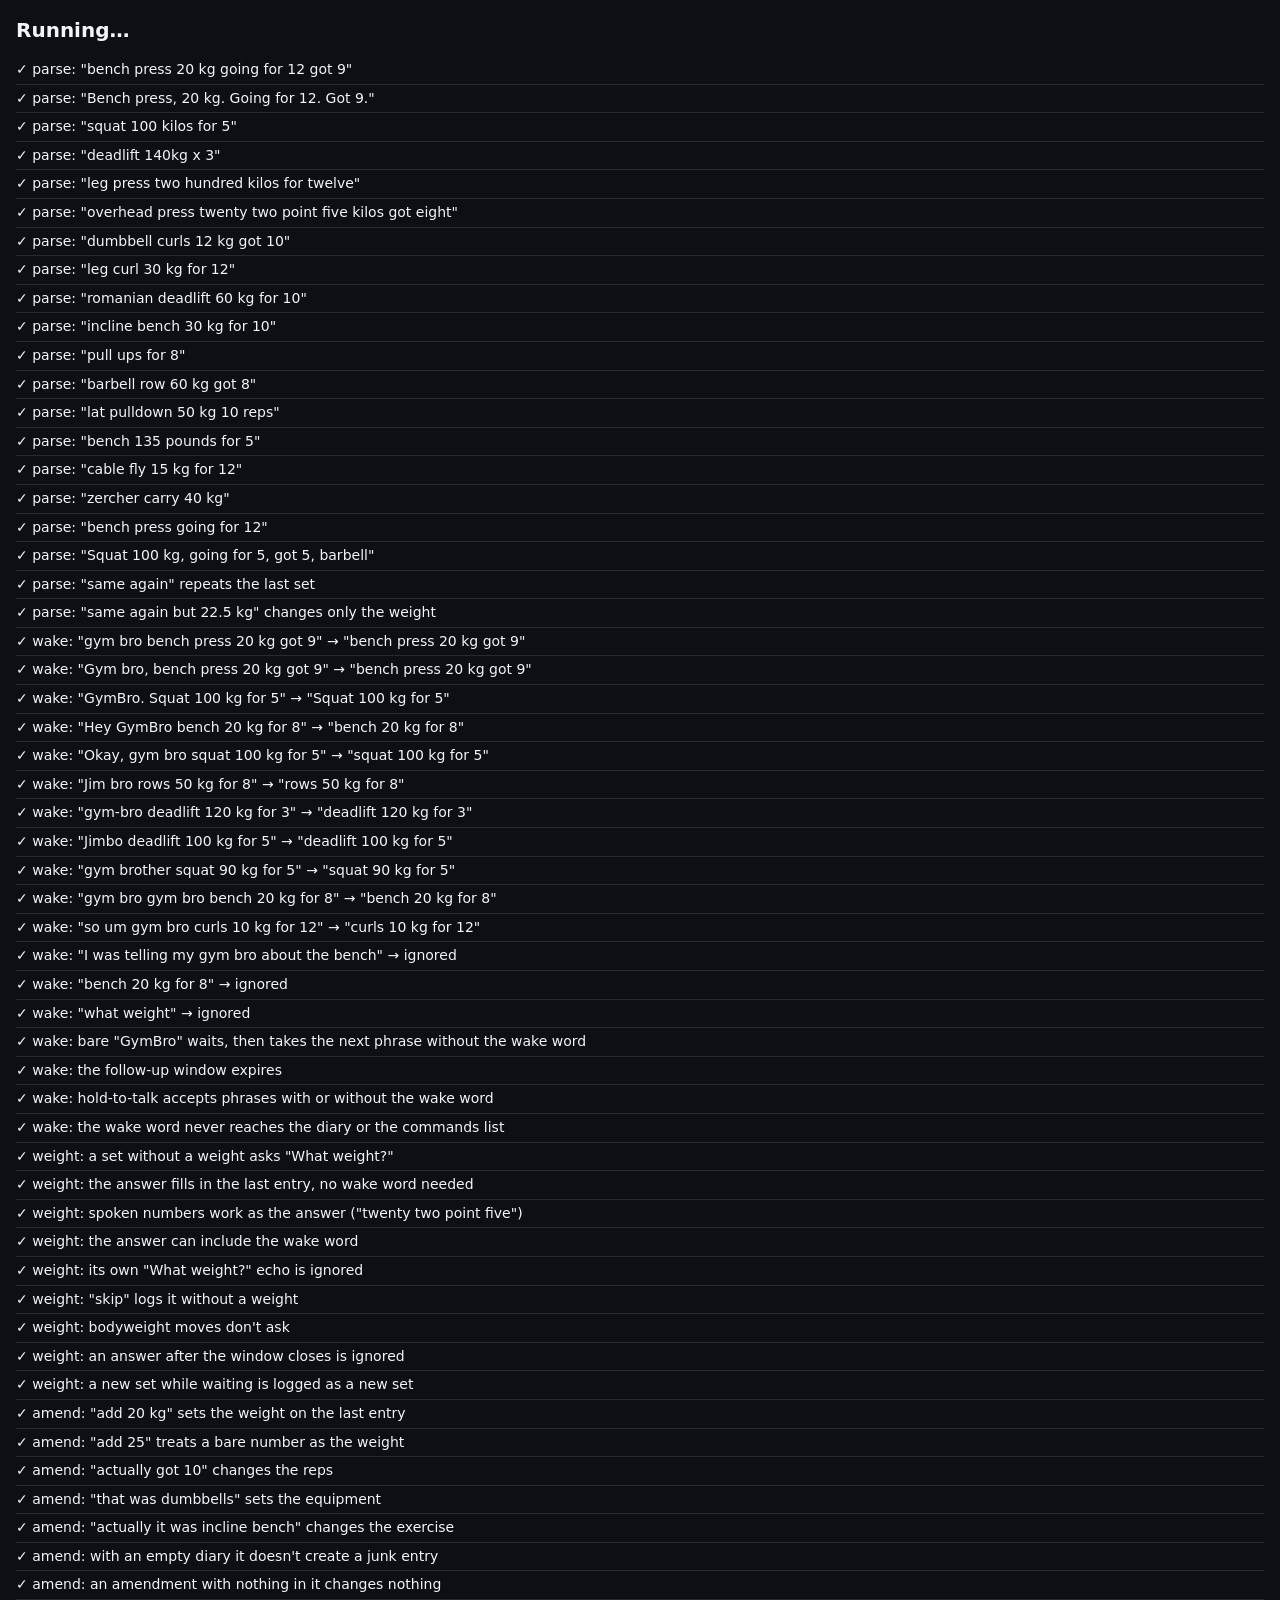
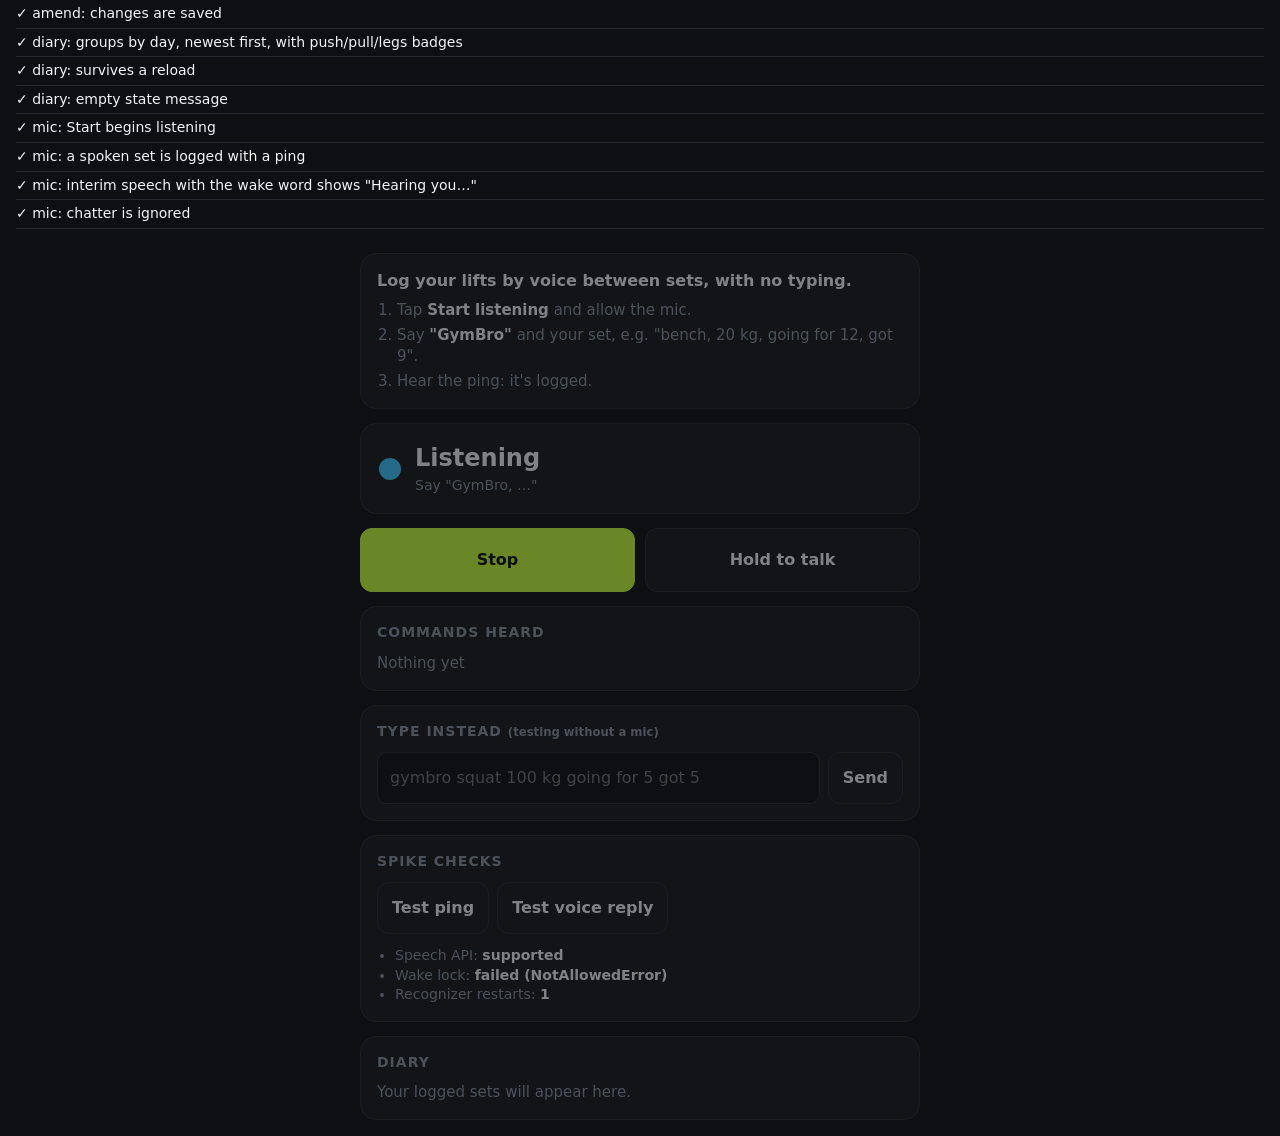
==== tests.html @ 33097f4c "Create tests.html" ====
<!doctype html>
<html lang="en">
<head>
  <meta charset="utf-8">
  <meta name="viewport" content="width=device-width, initial-scale=1">
  <title>GymBro tests</title>
  <link rel="stylesheet" href="style.css">
  <style>
    #summary { font-size: 20px; font-weight: 700; margin: 0 0 12px; }
    #summary.pass { color: var(--accent); }
    #summary.fail { color: var(--bad); }
    #results { list-style: none; padding: 0; margin: 0 0 24px; font-size: 14px; }
    #results li { padding: 4px 0; border-bottom: 1px solid var(--line); }
    #results li.fail { color: var(--bad); }
    #results li small { display: block; color: var(--muted); }
    #app { opacity: 0.5; }
  </style>
</head>
<body>
  <p id="summary">Running…</p>
  <ul id="results"></ul>
  <div id="app"></div>

  <script>
    // Stand-in for Chrome's speech recogniser so the real voice pipeline can be driven from tests.
    class MockRecognition {
      constructor() { MockRecognition.instances.push(this); this.starts = 0; this.stops = 0; this.running = false; }
      start() {
        if (this.running) throw new DOMException("already started", "InvalidStateError");
        this.running = true; this.starts++; this.onstart?.();
      }
      stop() { this.stops++; if (this.running) { this.running = false; this.onend?.(); } }
      say(text, final = true) {
        const res = [{ transcript: text }];
        res.isFinal = final;
        this.onresult?.({ resultIndex: 0, results: [res] });
      }
      end() { this.running = false; this.onend?.(); }
      fail(error) { this.onerror?.({ error }); }
    }
    MockRecognition.instances = [];
    window.SpeechRecognition = MockRecognition;
  </script>

  <script>
    const tests = [];
    const test = (name, fn) => tests.push({ name, fn });
    const wait = (ms) => new Promise((r) => setTimeout(r, ms));

    function eq(actual, expected, label = "") {
      const a = JSON.stringify(actual), e = JSON.stringify(expected);
      if (a !== e) throw new Error(`${label} expected ${e}, got ${a}`);
    }
    function ok(cond, label) { if (!cond) throw new Error(label); }
    function has(obj, expected) { for (const [k, v] of Object.entries(expected)) eq(obj?.[k], v, k); }

    let pings = 0, spoken = [];

    function reset() {
      diary = []; saveDiary(diary); renderDiary();
      pendingWeight = null; awaitingCommandUntil = 0; holdToTalk = false;
      pings = 0; spoken = [];
      document.getElementById("commands").innerHTML = '<li class="empty">Nothing yet</li>';
    }
    const last = () => diary.at(-1);
    const say = (text) => handlePhrase(text, "test");
    const NO_WAKE = /\b(gym|jim|gim|jym|jem|gem)\s*-?\s*(bro|bra|brah|bruh|brother)|gymbo|jimbo/i;

    // ---------- parser ----------

    const PARSE_CASES = [
      ["bench press 20 kg going for 12 got 9", { exercise: "Bench press", group: "push", weight: 20, unit: "kg", target: 12, reps: 9 }],
      ["Bench press, 20 kg. Going for 12. Got 9.", { exercise: "Bench press", weight: 20, target: 12, reps: 9 }],
      ["squat 100 kilos for 5", { exercise: "Squat", group: "legs", weight: 100, reps: 5 }],
      ["deadlift 140kg x 3", { exercise: "Deadlift", group: "pull", weight: 140, reps: 3 }],
      ["leg press two hundred kilos for twelve", { exercise: "Leg press", group: "legs", weight: 200, reps: 12 }],
      ["overhead press twenty two point five kilos got eight", { exercise: "Overhead press", weight: 22.5, reps: 8 }],
      ["dumbbell curls 12 kg got 10", { exercise: "Bicep curl", group: "pull", weight: 12, reps: 10, equipment: "dumbbell" }],
      ["leg curl 30 kg for 12", { exercise: "Leg curl", group: "legs", weight: 30, reps: 12 }],
      ["romanian deadlift 60 kg for 10", { exercise: "Romanian deadlift", group: "legs", weight: 60, reps: 10 }],
      ["incline bench 30 kg for 10", { exercise: "Incline bench press", weight: 30, reps: 10 }],
      ["pull ups for 8", { exercise: "Pull-ups", bodyweight: true, weight: null, reps: 8 }],
      ["barbell row 60 kg got 8", { exercise: "Row", group: "pull", weight: 60, reps: 8, equipment: "barbell" }],
      ["lat pulldown 50 kg 10 reps", { exercise: "Lat pulldown", weight: 50, reps: 10 }],
      ["bench 135 pounds for 5", { exercise: "Bench press", weight: 135, unit: "lb", reps: 5 }],
      ["cable fly 15 kg for 12", { exercise: "Chest fly", weight: 15, reps: 12, equipment: "cable" }],
      ["zercher carry 40 kg", { exercise: "Zercher carry", group: "other", weight: 40 }],
      ["bench press going for 12", { exercise: "Bench press", weight: null, target: 12, reps: null }],
      ["Squat 100 kg, going for 5, got 5, barbell", { exercise: "Squat", weight: 100, target: 5, reps: 5, equipment: "barbell" }],
    ];
    for (const [phrase, expected] of PARSE_CASES) {
      test(`parse: "${phrase}"`, () => has(parseSet(phrase, null), expected));
    }

    test('parse: "same again" repeats the last set', () => {
      const prev = parseSet("bench 20 kg going for 12 got 9");
      has(parseSet("same again", prev), { exercise: "Bench press", weight: 20, reps: 9 });
    });
    test('parse: "same again but 22.5 kg" changes only the weight', () => {
      const prev = parseSet("bench 20 kg going for 12 got 9");
      has(parseSet("same again but 22.5 kg", prev), { exercise: "Bench press", weight: 22.5, reps: 9 });
    });

    // ---------- wake word ----------

    const WAKE_CASES = [
      ["gym bro bench press 20 kg got 9", "bench press 20 kg got 9"],
      ["Gym bro, bench press 20 kg got 9", "bench press 20 kg got 9"],
      ["GymBro. Squat 100 kg for 5", "Squat 100 kg for 5"],
      ["Hey GymBro bench 20 kg for 8", "bench 20 kg for 8"],
      ["Okay, gym bro squat 100 kg for 5", "squat 100 kg for 5"],
      ["Jim bro rows 50 kg for 8", "rows 50 kg for 8"],
      ["gym-bro deadlift 120 kg for 3", "deadlift 120 kg for 3"],
      ["Jimbo deadlift 100 kg for 5", "deadlift 100 kg for 5"],
      ["gym brother squat 90 kg for 5", "squat 90 kg for 5"],
      ["gym bro gym bro bench 20 kg for 8", "bench 20 kg for 8"],
      ["so um gym bro curls 10 kg for 12", "curls 10 kg for 12"],
      ["I was telling my gym bro about the bench", null],
      ["bench 20 kg for 8", null],
      ["what weight", null],
    ];
    for (const [phrase, expected] of WAKE_CASES) {
      test(`wake: "${phrase}" → ${expected === null ? "ignored" : `"${expected}"`}`, () => {
        reset();
        eq(extractCommand(phrase), expected);
      });
    }

    test("wake: bare \"GymBro\" waits, then takes the next phrase without the wake word", () => {
      reset();
      eq(extractCommand("Gym bro."), null);
      ok(awaitingCommandUntil > Date.now(), "should be waiting for a command");
      eq(extractCommand("Jimbo squat 100 kg for 5"), "squat 100 kg for 5");
    });
    test("wake: the follow-up window expires", () => {
      reset();
      extractCommand("gym bro");
      awaitingCommandUntil = Date.now() - 1;
      eq(extractCommand("squat 100 kg for 5"), null);
    });
    test("wake: hold-to-talk accepts phrases with or without the wake word", () => {
      reset();
      holdToTalk = true;
      eq(extractCommand("gym bro bench 20 kg for 8"), "bench 20 kg for 8");
      eq(extractCommand("bench 20 kg for 8"), "bench 20 kg for 8");
      eq(extractCommand("gym bro"), null);
    });
    test("wake: the wake word never reaches the diary or the commands list", () => {
      reset();
      for (const p of ["gym bro bench 20 kg for 8", "Hey GymBro, squat 100 kg for 5", "Jim bro rows 50 kg for 8",
                       "gym bro gym bro curls 10 kg for 12", "Jimbo deadlift 100 kg for 5"]) say(p);
      eq(diary.length, 5, "entries");
      for (const e of diary) ok(!NO_WAKE.test(e.raw) && !NO_WAKE.test(e.exercise), `wake word in entry: ${e.raw}`);
      ok(!NO_WAKE.test(document.getElementById("diary").textContent), "wake word shown in diary");
      ok(!NO_WAKE.test(document.getElementById("commands").textContent), "wake word shown in commands list");
    });

    // ---------- "What weight?" ----------

    test("weight: a set without a weight asks \"What weight?\"", () => {
      reset();
      say("gym bro bench press going for 12 got 9");
      eq(diary.length, 1);
      eq(last().weight, null);
      eq(spoken, ["What weight?"]);
      eq(document.getElementById("state").textContent, "What weight?");
      ok(pendingWeight, "waiting for an answer");
    });
    test("weight: the answer fills in the last entry, no wake word needed", () => {
      reset();
      say("gym bro bench press going for 12 got 9");
      say("20 kg");
      eq(diary.length, 1, "no new entry");
      has(last(), { exercise: "Bench press", weight: 20, reps: 9, target: 12 });
      eq(pendingWeight, null);
      eq(pings, 2);
      eq(document.getElementById("state").textContent, "Updated Bench press");
    });
    test("weight: spoken numbers work as the answer (\"twenty two point five\")", () => {
      reset();
      say("gym bro overhead press got 8");
      say("twenty two point five");
      eq(last().weight, 22.5);
    });
    test("weight: the answer can include the wake word", () => {
      reset();
      say("gym bro squat for 5");
      say("gym bro 100 kilos");
      eq(diary.length, 1);
      eq(last().weight, 100);
    });
    test("weight: its own \"What weight?\" echo is ignored", () => {
      reset();
      say("gym bro bench press got 9");
      say("what weight");
      ok(pendingWeight, "still waiting");
      eq(last().weight, null);
      say("25");
      eq(last().weight, 25);
    });
    test("weight: \"skip\" logs it without a weight", () => {
      reset();
      say("gym bro bench press got 9");
      say("skip");
      eq(pendingWeight, null);
      eq(last().weight, null);
      eq(diary.length, 1);
    });
    test("weight: bodyweight moves don't ask", () => {
      reset();
      say("gym bro pull ups for 8");
      eq(spoken, []);
      eq(pendingWeight, null);
    });
    test("weight: an answer after the window closes is ignored", () => {
      reset();
      say("gym bro bench press got 9");
      pendingWeight.until = Date.now() - 1;
      say("20 kg");
      eq(last().weight, null);
      eq(diary.length, 1);
    });
    test("weight: a new set while waiting is logged as a new set", () => {
      reset();
      say("gym bro bench press got 9");
      say("gym bro squat 100 kg for 5");
      eq(diary.length, 2);
      eq(diary[0].weight, null, "bench untouched");
      has(last(), { exercise: "Squat", weight: 100 });
      eq(pendingWeight, null);
    });

    // ---------- adding to the last entry ----------

    test('amend: "add 20 kg" sets the weight on the last entry', () => {
      reset();
      say("gym bro bench press got 9"); say("skip");
      say("gym bro add 20 kg");
      eq(diary.length, 1);
      eq(last().weight, 20);
    });
    test('amend: "add 25" treats a bare number as the weight', () => {
      reset();
      say("gym bro bench press 20 kg got 9");
      say("gym bro add 25");
      eq(last().weight, 25);
    });
    test('amend: "actually got 10" changes the reps', () => {
      reset();
      say("gym bro bench press 20 kg going for 12 got 9");
      say("gym bro actually got 10");
      has(last(), { weight: 20, reps: 10, target: 12 });
      eq(diary.length, 1);
    });
    test('amend: "that was dumbbells" sets the equipment', () => {
      reset();
      say("gym bro bench press 20 kg got 9");
      say("gym bro that was dumbbells");
      eq(last().equipment, "dumbbell");
    });
    test('amend: "actually it was incline bench" changes the exercise', () => {
      reset();
      say("gym bro bench press 20 kg got 9");
      say("gym bro actually it was incline bench");
      has(last(), { exercise: "Incline bench press", weight: 20 });
    });
    test("amend: with an empty diary it doesn't create a junk entry", () => {
      reset();
      say("gym bro add 20 kg");
      eq(diary.length, 0);
      eq(document.getElementById("state").textContent, "Didn't catch that");
    });
    test("amend: an amendment with nothing in it changes nothing", () => {
      reset();
      say("gym bro bench press 20 kg got 9");
      say("gym bro also");
      eq(diary.length, 1);
      has(last(), { weight: 20, reps: 9 });
    });
    test("amend: changes are saved", () => {
      reset();
      say("gym bro bench press got 9"); say("skip");
      say("gym bro add 20 kg");
      eq(loadDiary().at(-1).weight, 20);
    });

    // ---------- diary ----------

    test("diary: groups by day, newest first, with push/pull/legs badges", () => {
      reset();
      const y = Date.now() - 86400000;
      diary.push({ ...parseSet("squat 100 kg for 5"), id: "a", ts: y }, { ...parseSet("leg press 200 kg for 12"), id: "b", ts: y + 1000 });
      saveDiary(diary);
      say("gym bro bench 20 kg for 8");
      say("gym bro rows 50 kg for 8");
      const days = [...document.querySelectorAll("#diary .day")];
      eq(days.length, 2, "days");
      eq([...days[0].querySelectorAll(".badge")].map((b) => b.textContent), ["Pull", "Push"], "today's badges");
      eq([...days[1].querySelectorAll(".badge")].map((b) => b.textContent), ["Legs"], "yesterday's badges");
      eq([...days[0].querySelectorAll(".ex")].map((e) => e.textContent), ["Row", "Bench press"], "newest first");
      ok(days[0].querySelector(".ico.pull svg"), "pull icon");
      eq(days[1].querySelector(".meta").textContent, "200 kg · 12 reps");
    });
    test("diary: survives a reload", () => {
      reset();
      say("gym bro bench 20 kg for 8");
      say("gym bro squat 100 kg for 5");
      eq(loadDiary().map((e) => e.exercise), ["Bench press", "Squat"]);
    });
    test("diary: empty state message", () => {
      reset();
      eq(document.querySelector("#diary .empty").textContent, "Your logged sets will appear here.");
    });

    // ---------- the live listening loop, with the mock recogniser ----------

    test("mic: Start begins listening", () => {
      reset();
      document.getElementById("start").click();
      eq(recognizer.starts, 1);
      eq(wantListening, true);
      eq(document.getElementById("state").textContent, "Listening");
    });
    test("mic: a spoken set is logged with a ping", () => {
      reset();
      recognizer.say("gym bro squat 100 kg for 5");
      eq(diary.length, 1);
      eq(pings, 1);
      eq(document.getElementById("state").textContent, "Logged Squat");
    });
    test("mic: interim speech with the wake word shows \"Hearing you…\"", () => {
      reset();
      recognizer.say("gym bro sq", false);
      eq(document.getElementById("state").textContent, "Hearing you…");
      eq(diary.length, 0, "interim results are not logged");
    });
    test("mic: chatter is ignored", () => {
      reset();
      recognizer.say("did you see the game last night");
      eq(diary.length, 0);
      eq(pings, 0);
    });
    test("mic: restarts on its own when Chrome stops listening", async () => {
      reset();
      const before = recognizer.starts;
      recognizer.end();
      await wait(1200);
      eq(recognizer.starts, before + 1);
      ok(Number(document.getElementById("fRestarts").textContent) >= 1, "restart counter");
    });
    test("mic: Stop ends listening and does not restart", async () => {
      reset();
      document.getElementById("start").click();
      eq(wantListening, false);
      eq(document.getElementById("state").textContent, "Paused");
      const starts = recognizer.starts;
      await wait(1200);
      eq(recognizer.starts, starts);
    });
    test("mic: hold to talk logs without the wake word", async () => {
      reset();
      const talk = document.getElementById("talk");
      talk.dispatchEvent(new PointerEvent("pointerdown", { bubbles: true, cancelable: true }));
      ok(recognizer.running, "listening while held");
      recognizer.say("bench 20 kg for 8");
      talk.dispatchEvent(new PointerEvent("pointerup", { bubbles: true }));
      await wait(800);
      eq(diary.length, 1);
      eq(last().exercise, "Bench press");
      eq(holdToTalk, false);
      ok(!recognizer.running, "stopped after release");
    });
    test("mic: blocked microphone shows an error and stops retrying", async () => {
      reset();
      document.getElementById("start").click();
      recognizer.fail("not-allowed");
      eq(document.getElementById("state").textContent, "Mic blocked");
      eq(wantListening, false);
      const starts = recognizer.starts;
      recognizer.end();
      await wait(1200);
      eq(recognizer.starts, starts);
    });
    test("typed: the Type instead box follows the same rules", () => {
      reset();
      const input = document.getElementById("typedText"), form = document.getElementById("typed");
      input.value = "bench 20 kg for 8"; form.requestSubmit();
      eq(diary.length, 0, "ignored without wake word");
      input.value = "gymbro bench 20 kg for 8"; form.requestSubmit();
      eq(diary.length, 1);
      eq(input.value, "", "input cleared");
    });

    // ---------- runner ----------

    async function run() {
      const list = document.getElementById("results");
      let failed = 0;
      for (const t of tests) {
        const li = document.createElement("li");
        try { await t.fn(); li.textContent = `✓ ${t.name}`; }
        catch (e) { failed++; li.className = "fail"; li.textContent = `✗ ${t.name}`; const s = document.createElement("small"); s.textContent = e.message; li.append(s); }
        list.append(li);
      }
      reset();
      const summary = document.getElementById("summary");
      summary.textContent = failed ? `${failed} of ${tests.length} tests failed` : `All ${tests.length} tests passed`;
      summary.className = failed ? "fail" : "pass";
      window.testResults = { total: tests.length, failed, failures: [...list.querySelectorAll(".fail")].map((l) => l.textContent) };
    }

    (async () => {
      const html = await (await fetch("index.html", { cache: "no-store" })).text();
      const doc = new DOMParser().parseFromString(html, "text/html");
      document.getElementById("app").innerHTML = doc.querySelector("main").outerHTML;
      try { localStorage.removeItem("gymbro.diary.v1"); } catch {}
      for (const src of ["diary.js", "voice.js"]) {
        await new Promise((resolve) => {
          const s = document.createElement("script");
          s.src = `${src}?v=${Date.now()}`;
          s.onload = resolve;
          document.body.append(s);
        });
      }
      ping = () => { pings++; };
      speak = (text) => { spoken.push(text); };
      await run();
    })();
  </script>
</body>
</html>
---- style.css ----
:root {
  --bg: #0d0f12;
  --panel: #171a1f;
  --line: #262b33;
  --text: #f2f4f7;
  --muted: #8b93a1;
  --accent: #c6ff3d;
  --listen: #3dc6ff;
  --warn: #ffb03d;
  --bad: #ff5c5c;
}

* { box-sizing: border-box; }

body {
  margin: 0;
  background: var(--bg);
  color: var(--text);
  font: 16px/1.4 system-ui, -apple-system, "Segoe UI", Roboto, sans-serif;
  padding: 16px 16px calc(16px + env(safe-area-inset-bottom));
}

header { display: flex; align-items: baseline; gap: 10px; }
h1 { margin: 0 0 12px; font-size: 28px; letter-spacing: -0.5px; }
h2 { margin: 0 0 10px; font-size: 14px; text-transform: uppercase; letter-spacing: 1px; color: var(--muted); }
h2 small { text-transform: none; letter-spacing: 0; }
.tag { font-size: 12px; color: var(--bg); background: var(--accent); padding: 2px 8px; border-radius: 99px; font-weight: 600; }

main { max-width: 560px; margin: 0 auto; display: grid; gap: 14px; }

.status {
  display: flex; align-items: center; gap: 14px;
  background: var(--panel); border: 1px solid var(--line); border-radius: 16px; padding: 18px;
}
.dot { width: 22px; height: 22px; border-radius: 50%; background: var(--muted); flex: none; }
.state { font-size: 24px; font-weight: 700; }
.hint { color: var(--muted); font-size: 14px; }
.status.listening .dot { background: var(--listen); animation: pulse 1.6s infinite; }
.status.awake .dot { background: var(--accent); animation: pulse 0.6s infinite; }
.status.logged .dot { background: var(--accent); }
.status.error .dot { background: var(--bad); }
@keyframes pulse { 50% { opacity: 0.35; transform: scale(0.85); } }

.controls { display: grid; grid-template-columns: 1fr 1fr; gap: 10px; }
button {
  font: inherit; font-weight: 600; color: var(--text);
  background: var(--panel); border: 1px solid var(--line); border-radius: 12px;
  padding: 14px; cursor: pointer;
}
button:disabled { opacity: 0.4; }
button.primary { background: var(--accent); color: var(--bg); border-color: var(--accent); }
button.talk { min-height: 64px; }
button.talk.held { background: var(--listen); color: var(--bg); }

.card { background: var(--panel); border: 1px solid var(--line); border-radius: 16px; padding: 16px; }

.intro p { margin: 0 0 8px; font-weight: 600; }
.intro ol { margin: 0; padding-left: 20px; color: var(--muted); font-size: 15px; display: grid; gap: 4px; }
.intro b { color: var(--text); }

.commands { margin: 0; padding-left: 22px; display: grid; gap: 6px; }
.commands li { font-size: 18px; }
.commands li small { display: block; color: var(--muted); font-size: 12px; }
.commands .empty { list-style: none; margin-left: -22px; color: var(--muted); font-size: 15px; }

form { display: flex; gap: 8px; }
input {
  flex: 1; min-width: 0; font: inherit; color: var(--text);
  background: var(--bg); border: 1px solid var(--line); border-radius: 10px; padding: 12px;
}

.checks { display: flex; gap: 8px; flex-wrap: wrap; }
.facts { margin: 12px 0 0; padding-left: 18px; color: var(--muted); font-size: 14px; }
.facts b { color: var(--text); }

#diary .empty { margin: 0; color: var(--muted); font-size: 15px; }
.day + .day { margin-top: 18px; }
.day-head { display: flex; align-items: center; justify-content: space-between; gap: 8px; padding-bottom: 8px; border-bottom: 1px solid var(--line); }
.day-name { font-size: 18px; font-weight: 700; }
.badges { display: flex; gap: 6px; }
.badge { font-size: 12px; font-weight: 700; padding: 2px 10px; border-radius: 99px; color: var(--bg); }
.badge.push, .ico.push { --g: var(--accent); }
.badge.pull, .ico.pull { --g: var(--listen); }
.badge.legs, .ico.legs { --g: var(--warn); }
.badge.other, .ico.other { --g: var(--muted); }
.badge { background: var(--g); }
.entries { list-style: none; margin: 0; padding: 0; }
.entry { display: flex; align-items: center; gap: 12px; padding: 10px 0; border-bottom: 1px solid var(--line); }
.entry:last-child { border-bottom: 0; }
.ico { width: 40px; height: 40px; flex: none; display: grid; place-items: center; border-radius: 10px; color: var(--g); background: color-mix(in srgb, var(--g) 14%, transparent); }
.ico svg { width: 26px; height: 26px; }
.entry-body { flex: 1; min-width: 0; }
.ex { font-weight: 600; }
.meta { color: var(--muted); font-size: 14px; }
.entry time { color: var(--muted); font-size: 13px; }
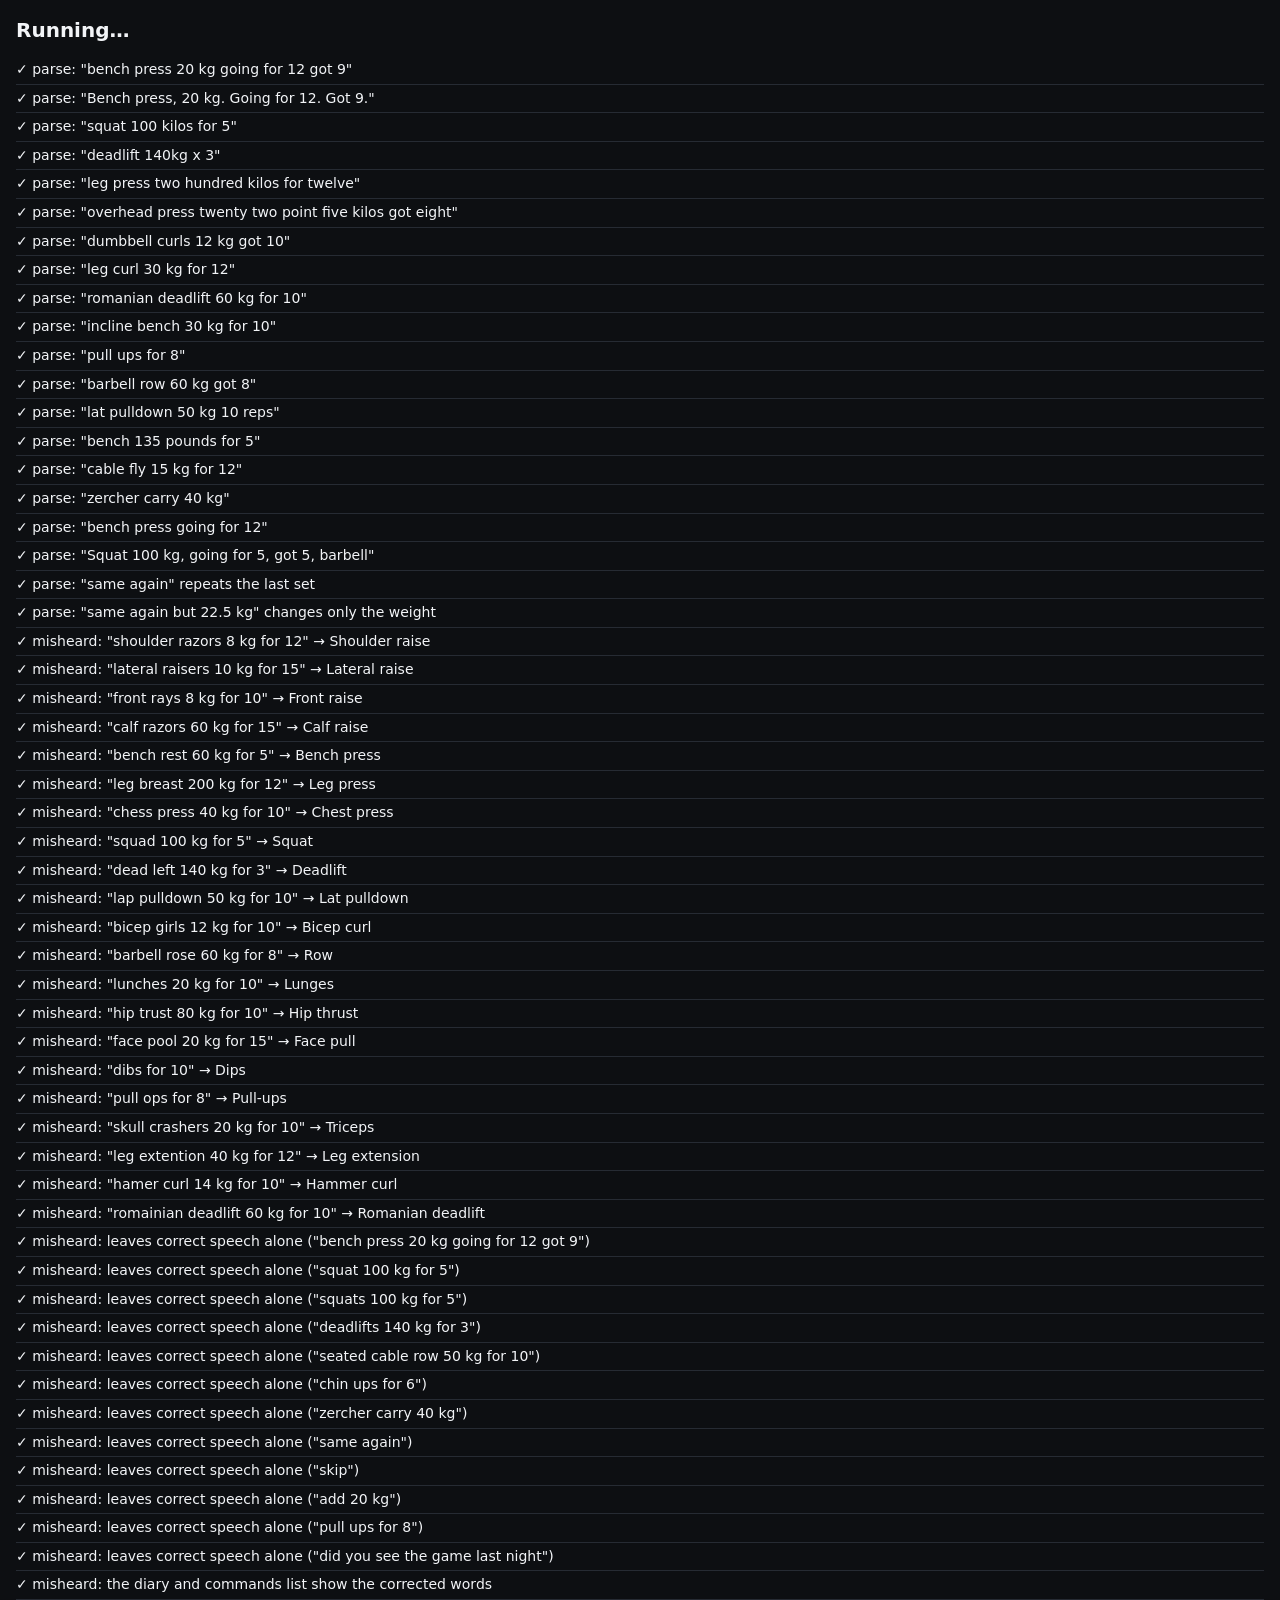
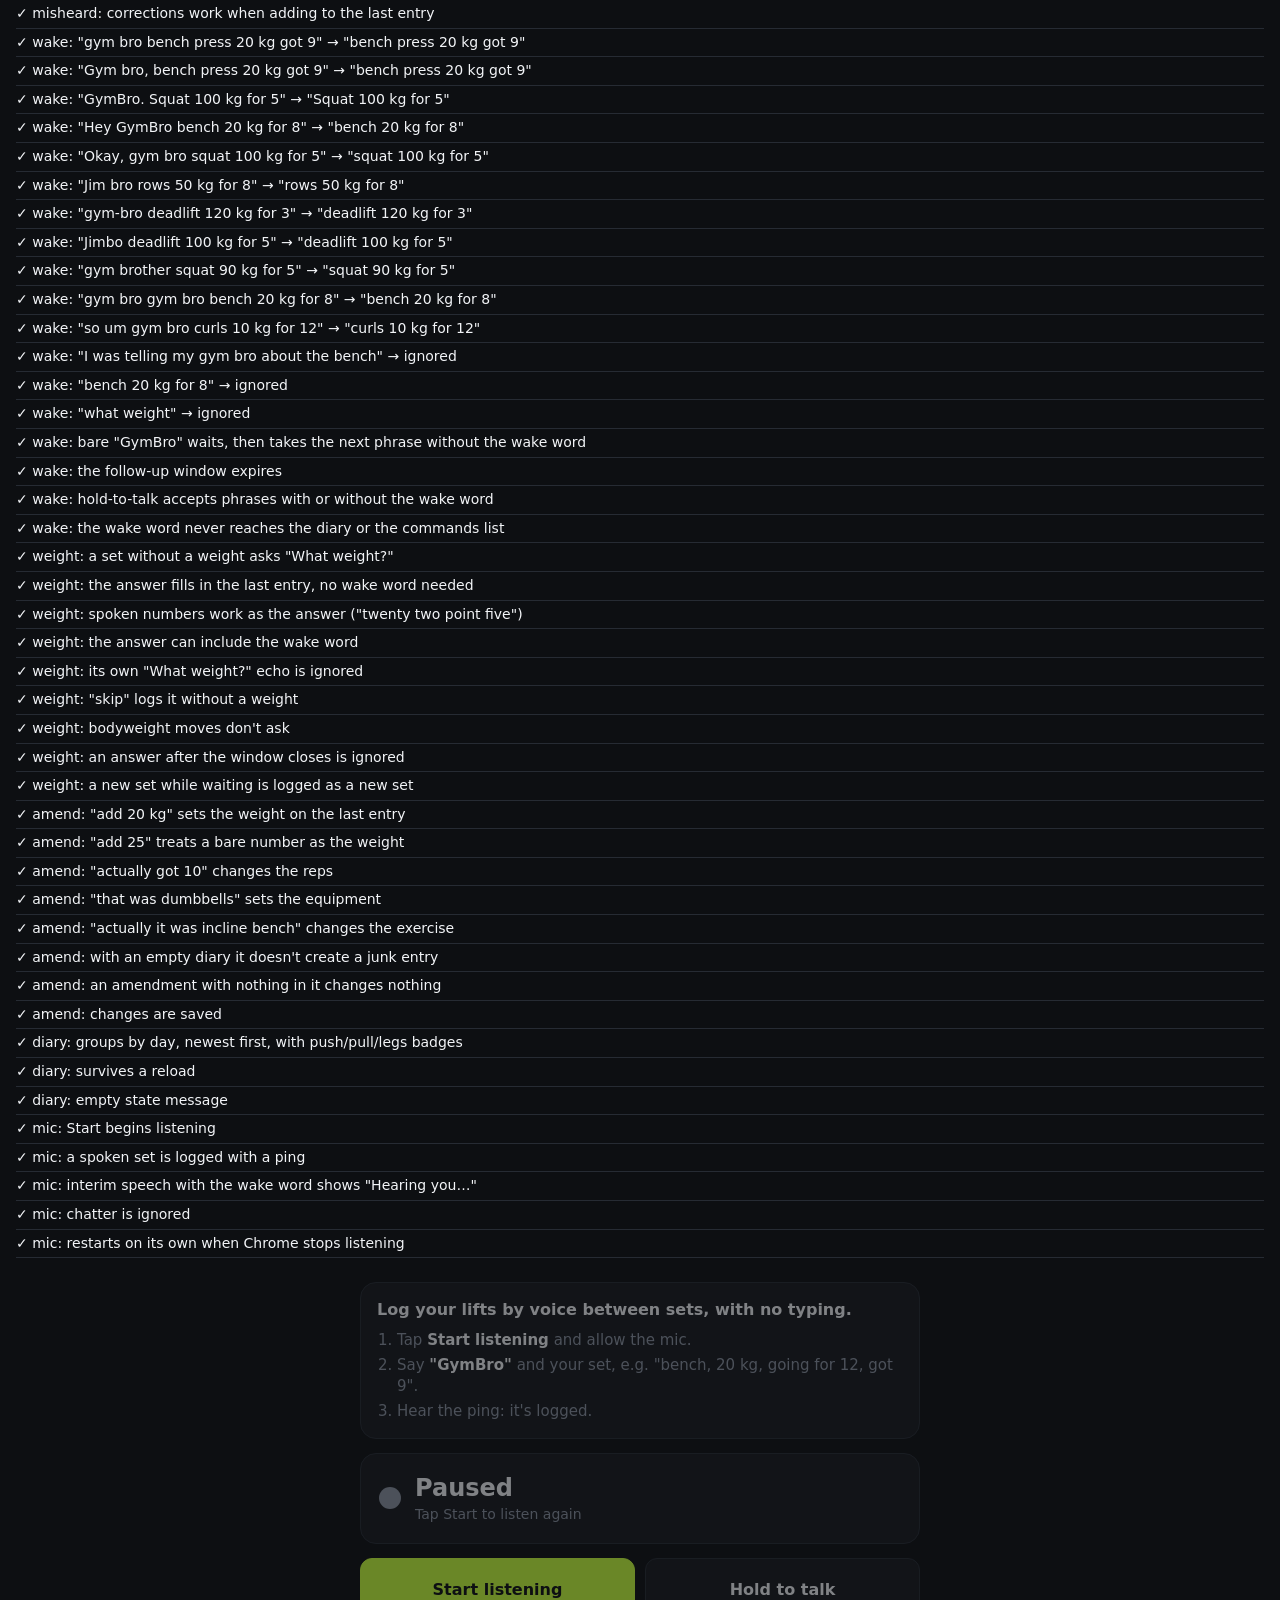
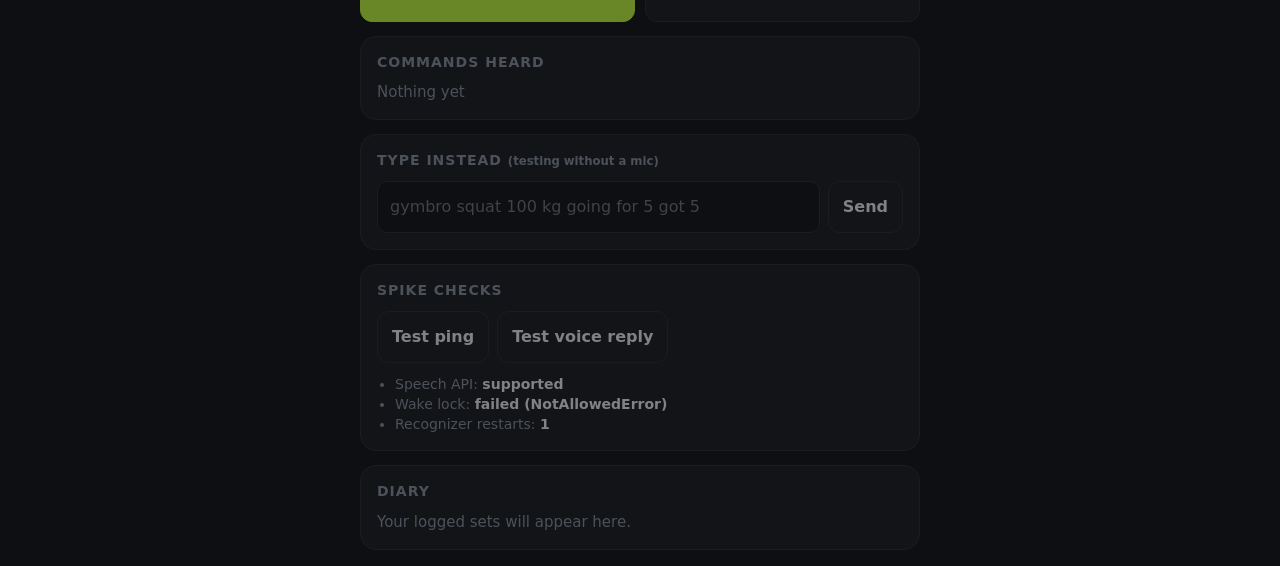
==== commit d96b4de1: "Update tests.html" ====
--- a/tests.html
+++ b/tests.html
@@ -101,6 +101,61 @@
       has(parseSet("same again but 22.5 kg", prev), { exercise: "Bench press", weight: 22.5, reps: 9 });
     });
 
+    // ---------- misheard words ----------
+
+    const MISHEARD_CASES = [
+      ["shoulder razors 8 kg for 12", "Shoulder raise", "shoulder raises 8 kg for 12"],
+      ["lateral raisers 10 kg for 15", "Lateral raise", "lateral raises 10 kg for 15"],
+      ["front rays 8 kg for 10", "Front raise", "front raises 8 kg for 10"],
+      ["calf razors 60 kg for 15", "Calf raise", "calf raises 60 kg for 15"],
+      ["bench rest 60 kg for 5", "Bench press", "bench press 60 kg for 5"],
+      ["leg breast 200 kg for 12", "Leg press", "leg press 200 kg for 12"],
+      ["chess press 40 kg for 10", "Chest press", "chest press 40 kg for 10"],
+      ["squad 100 kg for 5", "Squat", "squat 100 kg for 5"],
+      ["dead left 140 kg for 3", "Deadlift", "deadlift 140 kg for 3"],
+      ["lap pulldown 50 kg for 10", "Lat pulldown", "lat pulldown 50 kg for 10"],
+      ["bicep girls 12 kg for 10", "Bicep curl", "bicep curl 12 kg for 10"],
+      ["barbell rose 60 kg for 8", "Row", "barbell rows 60 kg for 8"],
+      ["lunches 20 kg for 10", "Lunges", "lunges 20 kg for 10"],
+      ["hip trust 80 kg for 10", "Hip thrust", "hip thrust 80 kg for 10"],
+      ["face pool 20 kg for 15", "Face pull", "face pull 20 kg for 15"],
+      ["dibs for 10", "Dips", "dips for 10"],
+      ["pull ops for 8", "Pull-ups", "pull ups for 8"],
+      ["skull crashers 20 kg for 10", "Triceps", "skull crushers 20 kg for 10"],
+      ["leg extention 40 kg for 12", "Leg extension", "leg extension 40 kg for 12"],
+      ["hamer curl 14 kg for 10", "Hammer curl", "hammer curl 14 kg for 10"],
+      ["romainian deadlift 60 kg for 10", "Romanian deadlift", "romanian deadlift 60 kg for 10"],
+    ];
+    for (const [heard, exercise, fixed] of MISHEARD_CASES) {
+      test(`misheard: "${heard}" → ${exercise}`, () => {
+        eq(correctMishearings(heard), fixed, "corrected text");
+        eq(parseSet(heard, null).exercise, exercise, "exercise");
+      });
+    }
+
+    const LEAVE_ALONE = ["bench press 20 kg going for 12 got 9", "squat 100 kg for 5", "squats 100 kg for 5", "deadlifts 140 kg for 3",
+                         "seated cable row 50 kg for 10", "chin ups for 6", "zercher carry 40 kg", "same again", "skip", "add 20 kg",
+                         "pull ups for 8", "did you see the game last night"];
+    for (const phrase of LEAVE_ALONE) {
+      test(`misheard: leaves correct speech alone ("${phrase}")`, () => eq(correctMishearings(phrase), phrase));
+    }
+
+    test("misheard: the diary and commands list show the corrected words", () => {
+      reset();
+      say("gym bro shoulder razors 8 kg for 12");
+      has(last(), { exercise: "Shoulder raise", weight: 8, reps: 12 });
+      const cmd = document.querySelector("#commands li");
+      eq(cmd.firstChild.textContent, "shoulder raises 8 kg for 12");
+      ok(cmd.querySelector("small").textContent.includes('heard "shoulder razors 8 kg for 12"'), "shows what was heard");
+      eq(document.querySelector("#diary .ex").textContent, "Shoulder raise");
+    });
+    test("misheard: corrections work when adding to the last entry", () => {
+      reset();
+      say("gym bro bench press 20 kg got 9");
+      say("gym bro actually it was chess press");
+      eq(last().exercise, "Chest press");
+    });
+
     // ---------- wake word ----------
 
     const WAKE_CASES = [
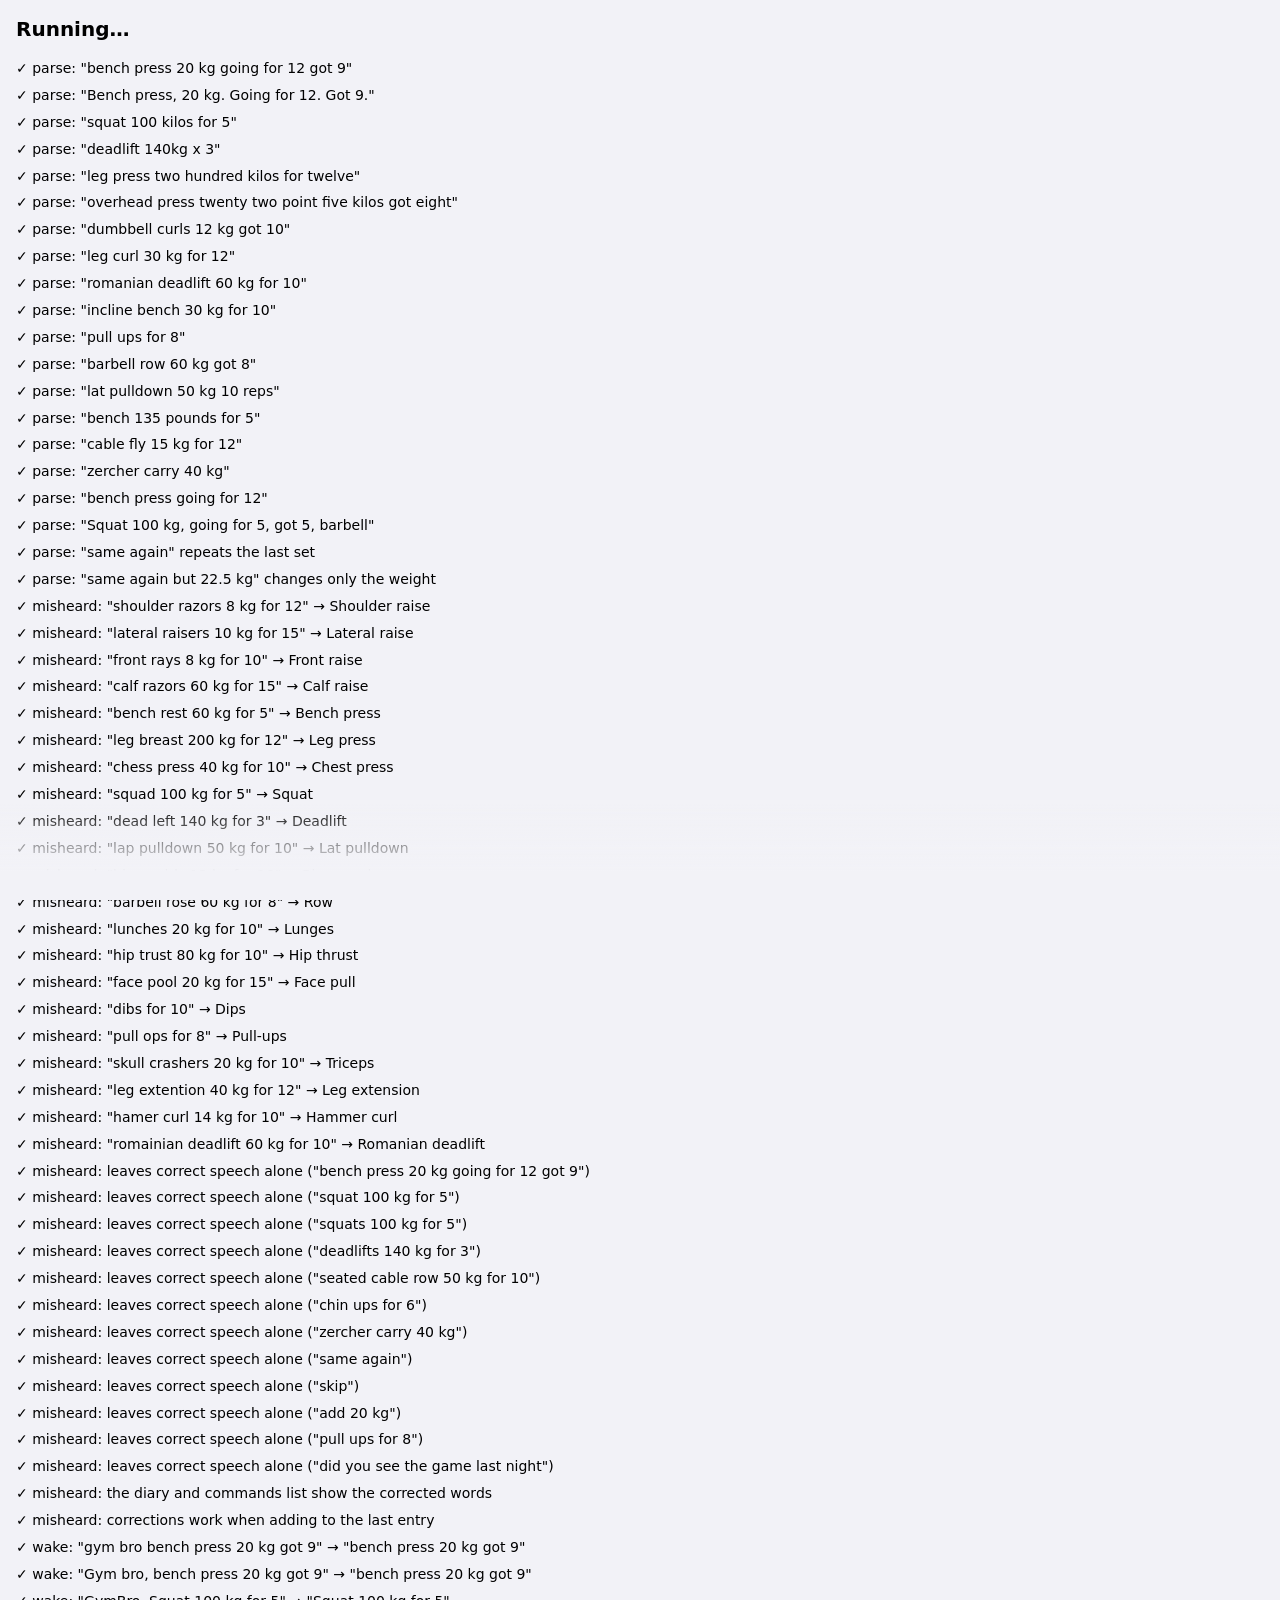
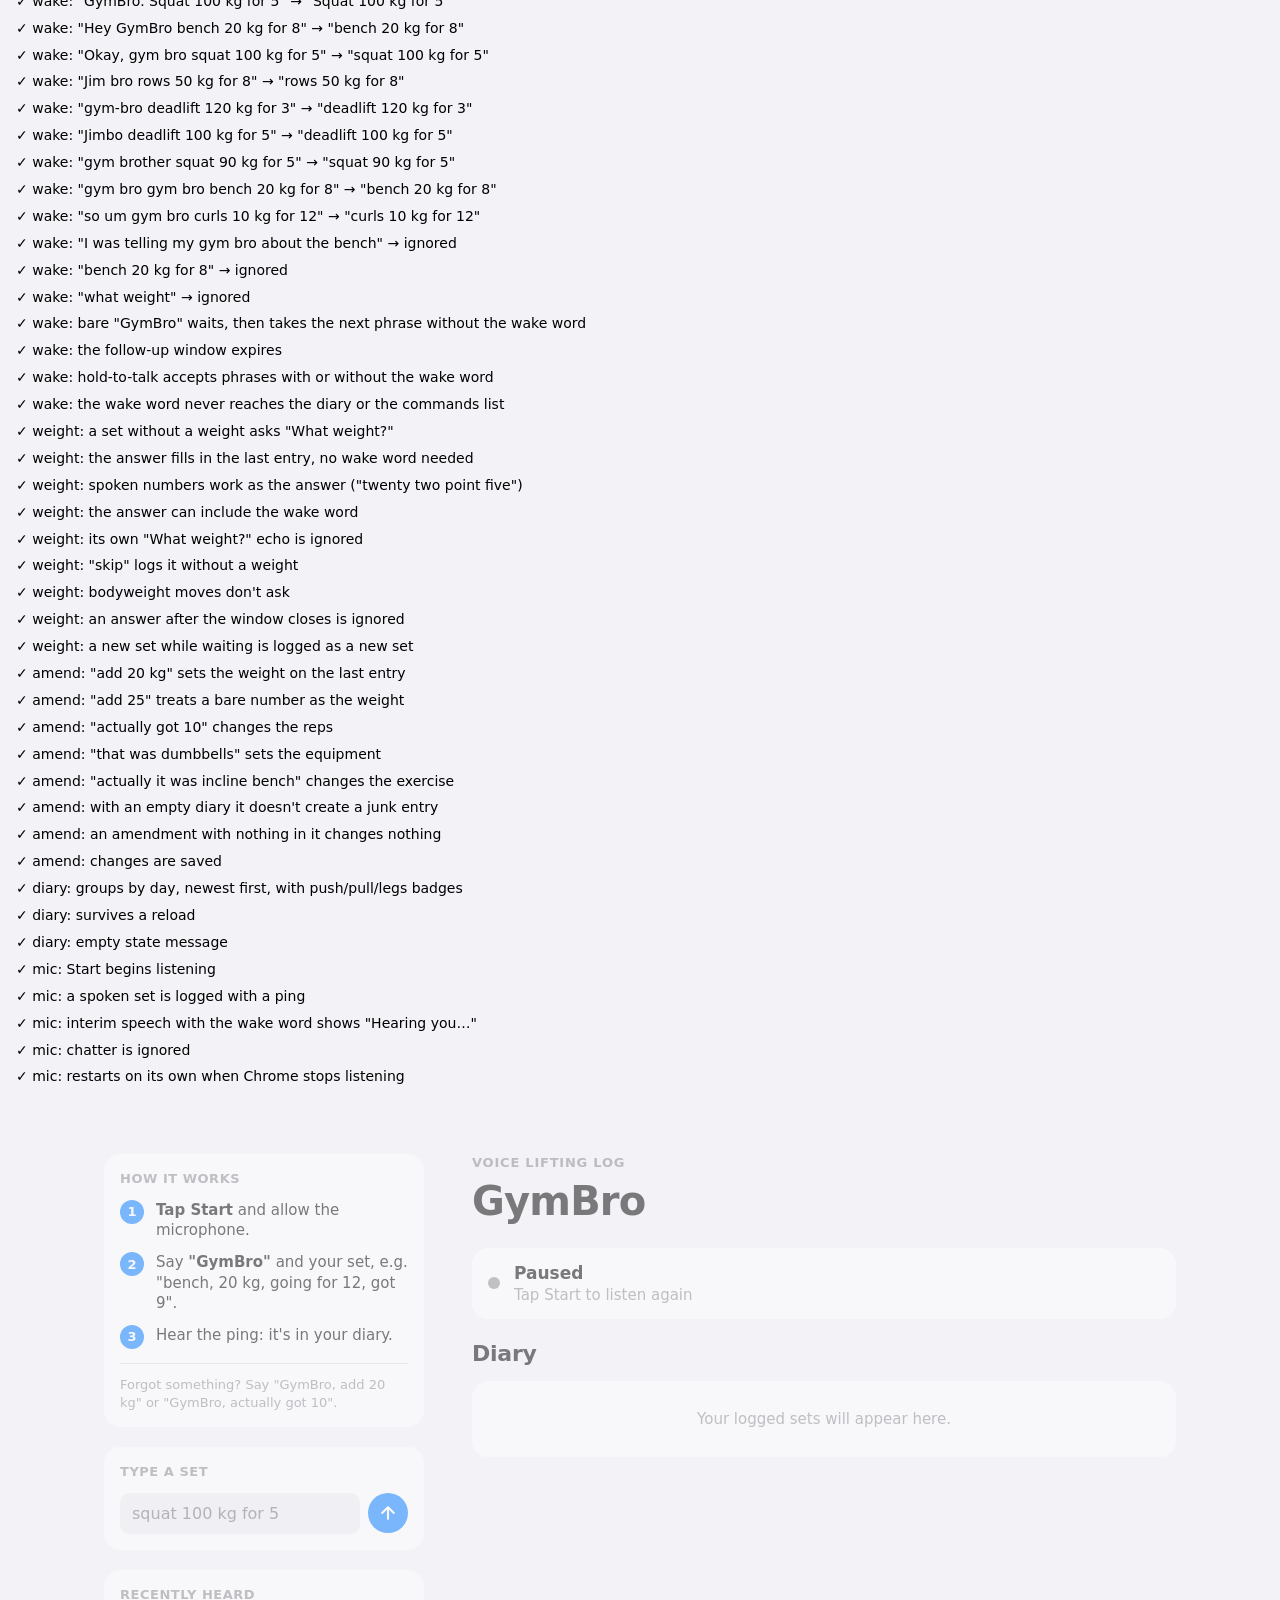
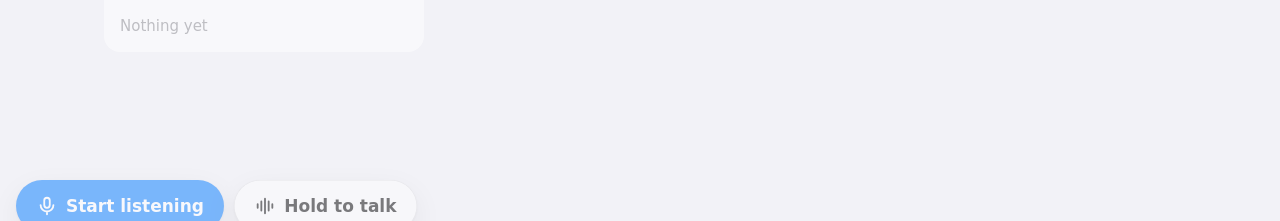
==== commit e2bc5745: "Update tests.html" ====
--- a/tests.html
+++ b/tests.html
@@ -13,7 +13,9 @@
     #results li { padding: 4px 0; border-bottom: 1px solid var(--line); }
     #results li.fail { color: var(--bad); }
     #results li small { display: block; color: var(--muted); }
+    body { padding: 16px; }
     #app { opacity: 0.5; }
+    #app .dock { position: static; margin-top: 16px; }
   </style>
 </head>
 <body>
@@ -350,6 +352,8 @@
       say("gym bro rows 50 kg for 8");
       const days = [...document.querySelectorAll("#diary .day")];
       eq(days.length, 2, "days");
+      ok(days[0].querySelector(".day-name").textContent.startsWith("Today"), "today heading");
+      ok(days[1].querySelector(".day-name").textContent.startsWith("Yesterday"), "yesterday heading");
       eq([...days[0].querySelectorAll(".badge")].map((b) => b.textContent), ["Pull", "Push"], "today's badges");
       eq([...days[1].querySelectorAll(".badge")].map((b) => b.textContent), ["Legs"], "yesterday's badges");
       eq([...days[0].querySelectorAll(".ex")].map((e) => e.textContent), ["Row", "Bench press"], "newest first");
@@ -375,6 +379,8 @@
       eq(recognizer.starts, 1);
       eq(wantListening, true);
       eq(document.getElementById("state").textContent, "Listening");
+      eq(document.getElementById("startLabel").textContent, "Stop", "button label");
+      ok(document.getElementById("start").classList.contains("on"), "button shows listening");
     });
     test("mic: a spoken set is logged with a ping", () => {
       reset();
@@ -401,13 +407,14 @@
       recognizer.end();
       await wait(1200);
       eq(recognizer.starts, before + 1);
-      ok(Number(document.getElementById("fRestarts").textContent) >= 1, "restart counter");
+      ok(restarts >= 1, "restart counter");
     });
     test("mic: Stop ends listening and does not restart", async () => {
       reset();
       document.getElementById("start").click();
       eq(wantListening, false);
       eq(document.getElementById("state").textContent, "Paused");
+      eq(document.getElementById("startLabel").textContent, "Start listening", "button label");
       const starts = recognizer.starts;
       await wait(1200);
       eq(recognizer.starts, starts);
@@ -436,14 +443,15 @@
       await wait(1200);
       eq(recognizer.starts, starts);
     });
-    test("typed: the Type instead box follows the same rules", () => {
+    test("typed: a typed set doesn't need the wake word", () => {
       reset();
       const input = document.getElementById("typedText"), form = document.getElementById("typed");
       input.value = "bench 20 kg for 8"; form.requestSubmit();
-      eq(diary.length, 0, "ignored without wake word");
-      input.value = "gymbro bench 20 kg for 8"; form.requestSubmit();
       eq(diary.length, 1);
       eq(input.value, "", "input cleared");
+      input.value = "gymbro squat 100 kg for 5"; form.requestSubmit();
+      eq(last().exercise, "Squat");
+      ok(!NO_WAKE.test(document.getElementById("commands").textContent), "wake word shown in commands list");
     });
 
     // ---------- runner ----------
@@ -467,7 +475,8 @@
     (async () => {
       const html = await (await fetch("index.html", { cache: "no-store" })).text();
       const doc = new DOMParser().parseFromString(html, "text/html");
-      document.getElementById("app").innerHTML = doc.querySelector("main").outerHTML;
+      doc.querySelectorAll("script").forEach((s) => s.remove());
+      document.getElementById("app").innerHTML = doc.body.innerHTML;
       try { localStorage.removeItem("gymbro.diary.v1"); } catch {}
       for (const src of ["diary.js", "voice.js"]) {
         await new Promise((resolve) => {
--- a/style.css
+++ b/style.css
@@ -1,13 +1,40 @@
+/* GymBro: Apple-inspired look. Follows the system light/dark setting. */
+
 :root {
-  --bg: #0d0f12;
-  --panel: #171a1f;
-  --line: #262b33;
-  --text: #f2f4f7;
-  --muted: #8b93a1;
-  --accent: #c6ff3d;
-  --listen: #3dc6ff;
-  --warn: #ffb03d;
-  --bad: #ff5c5c;
+  color-scheme: light dark;
+  --bg: #f2f2f7;
+  --card: #ffffff;
+  --fill: rgba(118, 118, 128, 0.12);
+  --text: #000000;
+  --text-2: rgba(60, 60, 67, 0.6);
+  --sep: rgba(60, 60, 67, 0.18);
+  --blue: #007aff;
+  --green: #34c759;
+  --red: #ff3b30;
+  --orange: #ff9500;
+  --pink: #ff2d55;
+  --gray: #8e8e93;
+  --glass: rgba(255, 255, 255, 0.72);
+  --shadow: 0 10px 30px rgba(0, 0, 0, 0.12), 0 1px 3px rgba(0, 0, 0, 0.08);
+  --radius: 16px;
+}
+
+@media (prefers-color-scheme: dark) {
+  :root {
+    --bg: #000000;
+    --card: #1c1c1e;
+    --fill: rgba(118, 118, 128, 0.24);
+    --text: #ffffff;
+    --text-2: rgba(235, 235, 245, 0.6);
+    --sep: rgba(84, 84, 88, 0.6);
+    --blue: #0a84ff;
+    --green: #30d158;
+    --red: #ff453a;
+    --orange: #ff9f0a;
+    --pink: #ff375f;
+    --glass: rgba(44, 44, 46, 0.72);
+    --shadow: 0 10px 30px rgba(0, 0, 0, 0.5);
+  }
 }
 
 * { box-sizing: border-box; }
@@ -16,80 +43,167 @@
   margin: 0;
   background: var(--bg);
   color: var(--text);
-  font: 16px/1.4 system-ui, -apple-system, "Segoe UI", Roboto, sans-serif;
-  padding: 16px 16px calc(16px + env(safe-area-inset-bottom));
-}
-
-header { display: flex; align-items: baseline; gap: 10px; }
-h1 { margin: 0 0 12px; font-size: 28px; letter-spacing: -0.5px; }
-h2 { margin: 0 0 10px; font-size: 14px; text-transform: uppercase; letter-spacing: 1px; color: var(--muted); }
-h2 small { text-transform: none; letter-spacing: 0; }
-.tag { font-size: 12px; color: var(--bg); background: var(--accent); padding: 2px 8px; border-radius: 99px; font-weight: 600; }
-
-main { max-width: 560px; margin: 0 auto; display: grid; gap: 14px; }
+  font: 17px/1.35 -apple-system, BlinkMacSystemFont, "SF Pro Text", system-ui, "Segoe UI", Roboto, sans-serif;
+  -webkit-font-smoothing: antialiased;
+  -webkit-tap-highlight-color: transparent;
+}
+
+button, input { font: inherit; color: inherit; }
+svg { fill: none; stroke: currentColor; stroke-width: 2; stroke-linecap: round; stroke-linejoin: round; }
+
+/* ---------- layout: one column on phones, sidebar + diary from tablet up ---------- */
+
+.layout {
+  max-width: 1120px;
+  margin: 0 auto;
+  padding: calc(12px + env(safe-area-inset-top)) 16px calc(112px + env(safe-area-inset-bottom));
+  display: grid;
+  gap: 32px;
+}
+.main, .side { min-width: 0; display: grid; gap: 20px; align-content: start; }
+
+@media (min-width: 760px) {
+  .layout { grid-template-columns: 280px minmax(0, 1fr); gap: 32px; padding-top: 40px; padding-left: 24px; padding-right: 24px; }
+  .side { grid-column: 1; grid-row: 1; position: sticky; top: 24px; align-self: start; }
+  .main { grid-column: 2; }
+}
+@media (min-width: 1100px) {
+  .layout { grid-template-columns: 320px minmax(0, 1fr); gap: 48px; }
+}
+
+/* ---------- header + status ---------- */
+
+.eyebrow { margin: 0; font-size: 13px; font-weight: 600; letter-spacing: 0.06em; text-transform: uppercase; color: var(--text-2); }
+h1 { margin: 2px 0 0; font-size: 34px; font-weight: 700; letter-spacing: -0.02em; }
+@media (min-width: 760px) { h1 { font-size: 40px; } }
+
+.title { margin: 0 0 12px; font-size: 22px; font-weight: 700; letter-spacing: -0.01em; }
 
 .status {
   display: flex; align-items: center; gap: 14px;
-  background: var(--panel); border: 1px solid var(--line); border-radius: 16px; padding: 18px;
-}
-.dot { width: 22px; height: 22px; border-radius: 50%; background: var(--muted); flex: none; }
-.state { font-size: 24px; font-weight: 700; }
-.hint { color: var(--muted); font-size: 14px; }
-.status.listening .dot { background: var(--listen); animation: pulse 1.6s infinite; }
-.status.awake .dot { background: var(--accent); animation: pulse 0.6s infinite; }
-.status.logged .dot { background: var(--accent); }
-.status.error .dot { background: var(--bad); }
-@keyframes pulse { 50% { opacity: 0.35; transform: scale(0.85); } }
-
-.controls { display: grid; grid-template-columns: 1fr 1fr; gap: 10px; }
-button {
-  font: inherit; font-weight: 600; color: var(--text);
-  background: var(--panel); border: 1px solid var(--line); border-radius: 12px;
-  padding: 14px; cursor: pointer;
-}
-button:disabled { opacity: 0.4; }
-button.primary { background: var(--accent); color: var(--bg); border-color: var(--accent); }
-button.talk { min-height: 64px; }
-button.talk.held { background: var(--listen); color: var(--bg); }
-
-.card { background: var(--panel); border: 1px solid var(--line); border-radius: 16px; padding: 16px; }
-
-.intro p { margin: 0 0 8px; font-weight: 600; }
-.intro ol { margin: 0; padding-left: 20px; color: var(--muted); font-size: 15px; display: grid; gap: 4px; }
-.intro b { color: var(--text); }
-
-.commands { margin: 0; padding-left: 22px; display: grid; gap: 6px; }
-.commands li { font-size: 18px; }
-.commands li small { display: block; color: var(--muted); font-size: 12px; }
-.commands .empty { list-style: none; margin-left: -22px; color: var(--muted); font-size: 15px; }
-
-form { display: flex; gap: 8px; }
-input {
-  flex: 1; min-width: 0; font: inherit; color: var(--text);
-  background: var(--bg); border: 1px solid var(--line); border-radius: 10px; padding: 12px;
-}
-
-.checks { display: flex; gap: 8px; flex-wrap: wrap; }
-.facts { margin: 12px 0 0; padding-left: 18px; color: var(--muted); font-size: 14px; }
-.facts b { color: var(--text); }
-
-#diary .empty { margin: 0; color: var(--muted); font-size: 15px; }
-.day + .day { margin-top: 18px; }
-.day-head { display: flex; align-items: center; justify-content: space-between; gap: 8px; padding-bottom: 8px; border-bottom: 1px solid var(--line); }
-.day-name { font-size: 18px; font-weight: 700; }
+  background: var(--card); border-radius: var(--radius); padding: 14px 16px;
+}
+.dot { width: 12px; height: 12px; border-radius: 50%; background: var(--gray); flex: none; }
+.state { font-size: 17px; font-weight: 600; }
+.hint { font-size: 15px; color: var(--text-2); overflow-wrap: anywhere; }
+.status.listening .dot { background: var(--green); animation: pulse 1.8s infinite; }
+.status.awake .dot { background: var(--blue); animation: pulse 0.8s infinite; }
+.status.logged .dot { background: var(--green); }
+.status.error .dot { background: var(--red); }
+@keyframes pulse { 50% { opacity: 0.35; transform: scale(0.8); } }
+
+/* ---------- diary ---------- */
+
+#diary .empty {
+  margin: 0; padding: 28px 16px; text-align: center;
+  background: var(--card); border-radius: var(--radius); color: var(--text-2); font-size: 15px;
+}
+.day + .day { margin-top: 24px; }
+.day-head { display: flex; align-items: baseline; justify-content: space-between; gap: 8px; padding: 0 4px 8px; flex-wrap: wrap; }
+.day-name { font-size: 20px; font-weight: 700; letter-spacing: -0.01em; }
+.day-date { margin-left: 8px; font-size: 15px; color: var(--text-2); }
 .badges { display: flex; gap: 6px; }
-.badge { font-size: 12px; font-weight: 700; padding: 2px 10px; border-radius: 99px; color: var(--bg); }
-.badge.push, .ico.push { --g: var(--accent); }
-.badge.pull, .ico.pull { --g: var(--listen); }
-.badge.legs, .ico.legs { --g: var(--warn); }
-.badge.other, .ico.other { --g: var(--muted); }
-.badge { background: var(--g); }
-.entries { list-style: none; margin: 0; padding: 0; }
-.entry { display: flex; align-items: center; gap: 12px; padding: 10px 0; border-bottom: 1px solid var(--line); }
-.entry:last-child { border-bottom: 0; }
-.ico { width: 40px; height: 40px; flex: none; display: grid; place-items: center; border-radius: 10px; color: var(--g); background: color-mix(in srgb, var(--g) 14%, transparent); }
-.ico svg { width: 26px; height: 26px; }
+.badge {
+  font-size: 13px; font-weight: 600; padding: 3px 10px; border-radius: 99px;
+  color: var(--g); background: color-mix(in srgb, var(--g) 16%, transparent);
+}
+.badge.push, .ico.push { --g: var(--pink); }
+.badge.pull, .ico.pull { --g: var(--blue); }
+.badge.legs, .ico.legs { --g: var(--orange); }
+.badge.other, .ico.other { --g: var(--gray); }
+
+.entries { list-style: none; margin: 0; padding: 0; background: var(--card); border-radius: var(--radius); overflow: hidden; }
+.entry { position: relative; display: flex; align-items: center; gap: 12px; padding: 11px 16px; min-height: 64px; }
+.entry + .entry::before { content: ""; position: absolute; top: 0; left: 68px; right: 0; border-top: 0.5px solid var(--sep); }
+.ico {
+  width: 40px; height: 40px; flex: none; display: grid; place-items: center;
+  border-radius: 10px; background: var(--g); color: #fff;
+}
+.ico svg { width: 26px; height: 26px; stroke-width: 1.7; }
 .entry-body { flex: 1; min-width: 0; }
-.ex { font-weight: 600; }
-.meta { color: var(--muted); font-size: 14px; }
-.entry time { color: var(--muted); font-size: 13px; }
+.ex { font-size: 17px; font-weight: 600; white-space: nowrap; overflow: hidden; text-overflow: ellipsis; }
+.meta { font-size: 15px; color: var(--text-2); white-space: nowrap; overflow: hidden; text-overflow: ellipsis; }
+.entry time { font-size: 15px; color: var(--text-2); font-variant-numeric: tabular-nums; }
+
+/* ---------- sidebar groups ---------- */
+
+.group { background: var(--card); border-radius: var(--radius); padding: 16px; }
+.group h2 { margin: 0 0 12px; font-size: 13px; font-weight: 600; letter-spacing: 0.04em; text-transform: uppercase; color: var(--text-2); }
+
+.steps { list-style: none; margin: 0; padding: 0; display: grid; gap: 12px; font-size: 15px; }
+.steps li { display: flex; gap: 12px; align-items: flex-start; }
+.num {
+  flex: none; width: 24px; height: 24px; border-radius: 50%; display: grid; place-items: center;
+  background: var(--blue); color: #fff; font-size: 13px; font-weight: 700;
+}
+.tip { margin: 14px 0 0; padding-top: 12px; border-top: 0.5px solid var(--sep); font-size: 13px; color: var(--text-2); }
+
+.typed { display: flex; gap: 8px; }
+.typed input {
+  flex: 1; min-width: 0; padding: 10px 12px; border: 0; border-radius: 10px;
+  background: var(--fill); font-size: 16px; outline: none;
+}
+.typed input:focus { box-shadow: 0 0 0 3px color-mix(in srgb, var(--blue) 35%, transparent); }
+.typed button {
+  flex: none; width: 40px; height: 40px; border: 0; border-radius: 50%;
+  background: var(--blue); color: #fff; display: grid; place-items: center; cursor: pointer;
+}
+.typed button svg { width: 20px; height: 20px; stroke-width: 2.5; }
+
+.commands { list-style: none; margin: 0; padding: 0; max-height: 220px; overflow: auto; font-size: 15px; }
+.commands li { padding: 8px 0; overflow-wrap: anywhere; }
+.commands li + li { border-top: 0.5px solid var(--sep); }
+.commands li small { display: block; margin-top: 2px; font-size: 12px; color: var(--text-2); }
+.commands .empty { color: var(--text-2); padding: 0; }
+
+/* ---------- floating buttons, bottom left ---------- */
+
+/* soft fade so the list doesn't collide with the buttons */
+body::after {
+  content: ""; position: fixed; z-index: 5; left: 0; right: 0; bottom: 0; pointer-events: none;
+  height: calc(96px + env(safe-area-inset-bottom));
+  background: linear-gradient(to bottom, transparent, var(--bg) 70%);
+}
+
+.dock {
+  position: fixed; z-index: 10;
+  left: calc(16px + env(safe-area-inset-left));
+  bottom: calc(16px + env(safe-area-inset-bottom));
+  display: flex; gap: 10px;
+}
+.fab {
+  display: inline-flex; align-items: center; gap: 8px;
+  height: 52px; padding: 0 20px; border: 0; border-radius: 26px;
+  font-size: 17px; font-weight: 600; white-space: nowrap; cursor: pointer;
+  box-shadow: var(--shadow);
+  -webkit-backdrop-filter: saturate(180%) blur(20px); backdrop-filter: saturate(180%) blur(20px);
+  touch-action: none; user-select: none; -webkit-user-select: none;
+  transition: transform 0.15s ease, background-color 0.2s ease;
+}
+.fab svg { width: 22px; height: 22px; }
+.fab:active { transform: scale(0.96); }
+.fab:disabled { opacity: 0.4; cursor: default; }
+.fab.primary { background: var(--blue); color: #fff; }
+.fab.primary.on { background: var(--red); animation: glow 1.8s infinite; }
+.fab.secondary { background: var(--glass); color: var(--text); box-shadow: var(--shadow), inset 0 0 0 0.5px var(--sep); }
+.fab.secondary.held { background: var(--green); color: #fff; }
+@keyframes glow {
+  0%, 100% { box-shadow: var(--shadow), 0 0 0 0 color-mix(in srgb, var(--red) 45%, transparent); }
+  50% { box-shadow: var(--shadow), 0 0 0 8px color-mix(in srgb, var(--red) 0%, transparent); }
+}
+
+/* small phones: tighter dock so both buttons fit */
+@media (max-width: 400px) {
+  .layout { gap: 24px; }
+  h1 { font-size: 30px; }
+  .dock { left: calc(12px + env(safe-area-inset-left)); right: calc(12px + env(safe-area-inset-right)); gap: 8px; }
+  .fab { flex: 1; justify-content: center; height: 50px; padding: 0 12px; font-size: 16px; gap: 6px; }
+  .fab svg { width: 20px; height: 20px; }
+  .entry { padding: 10px 12px; gap: 10px; }
+  .entry + .entry::before { left: 62px; }
+  .ico { width: 38px; height: 38px; }
+}
+
+@media (prefers-reduced-motion: reduce) {
+  .status .dot, .fab.primary.on { animation: none; }
+}
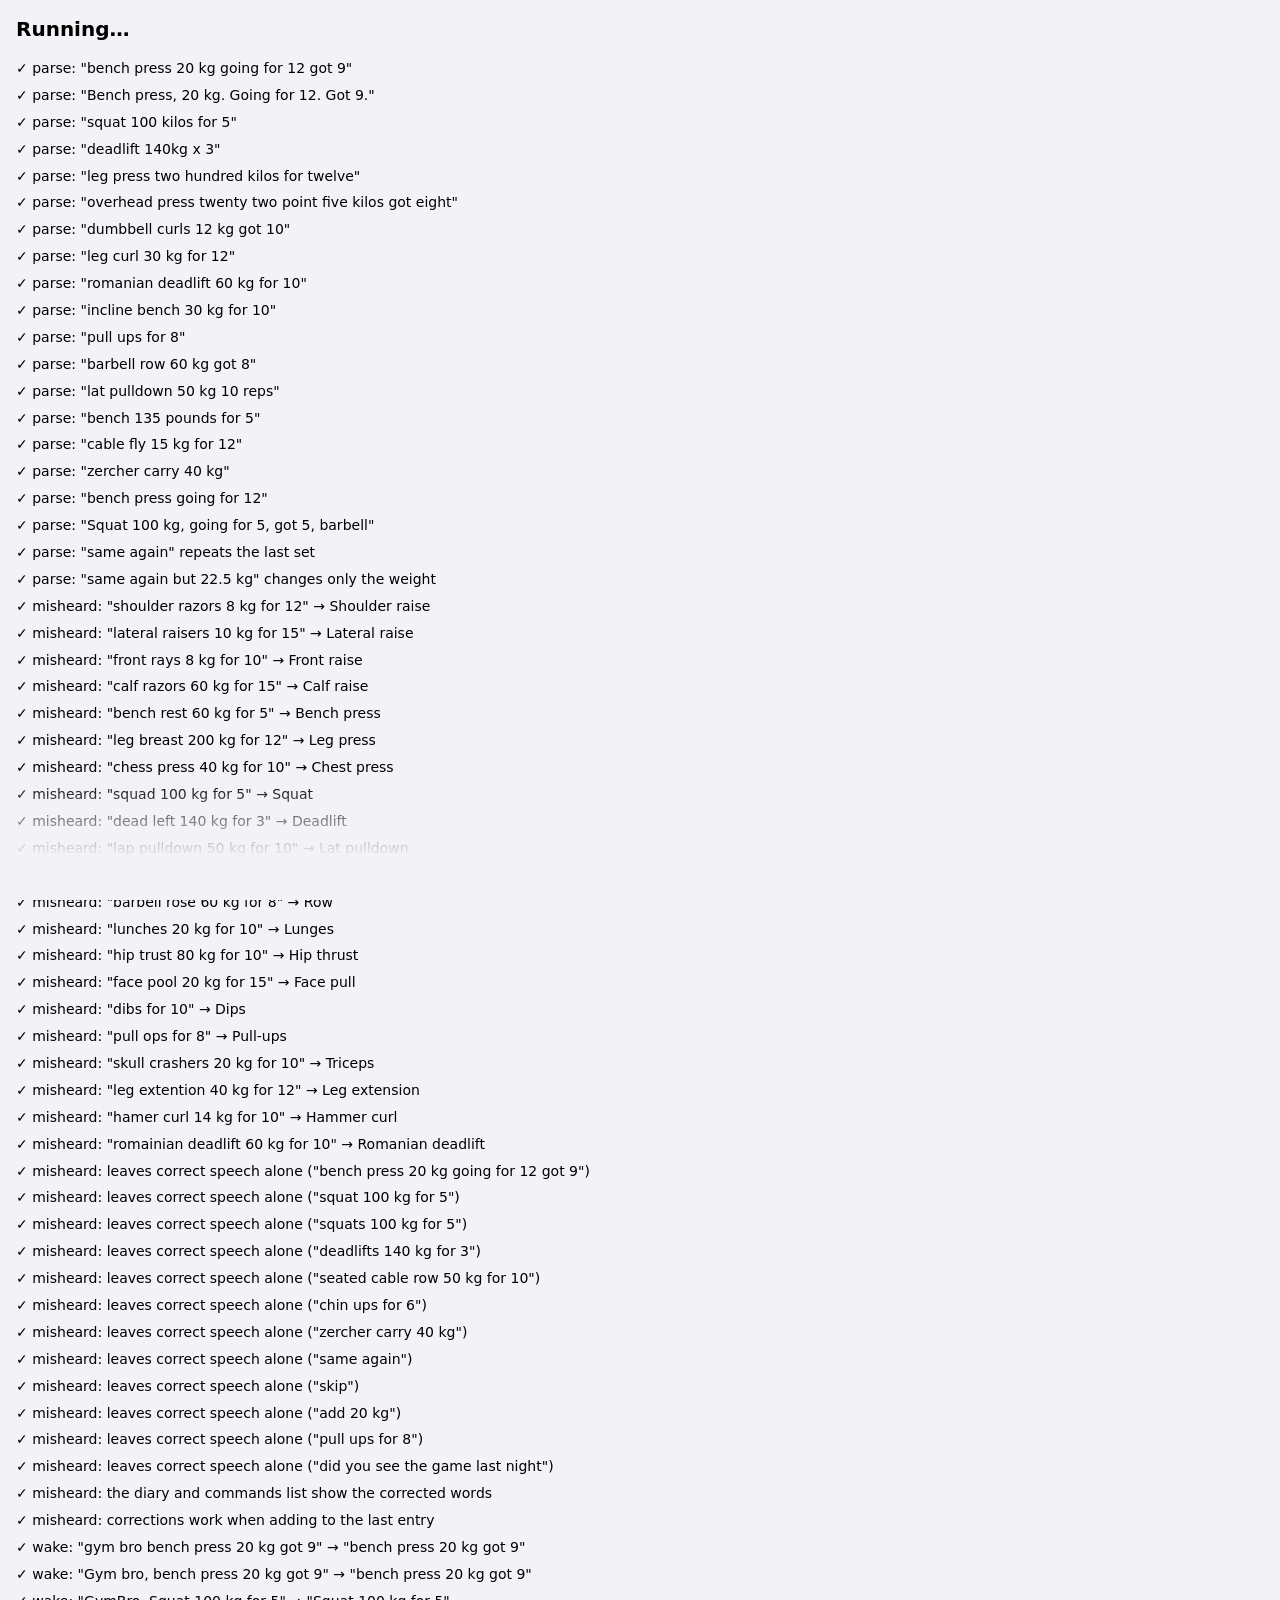
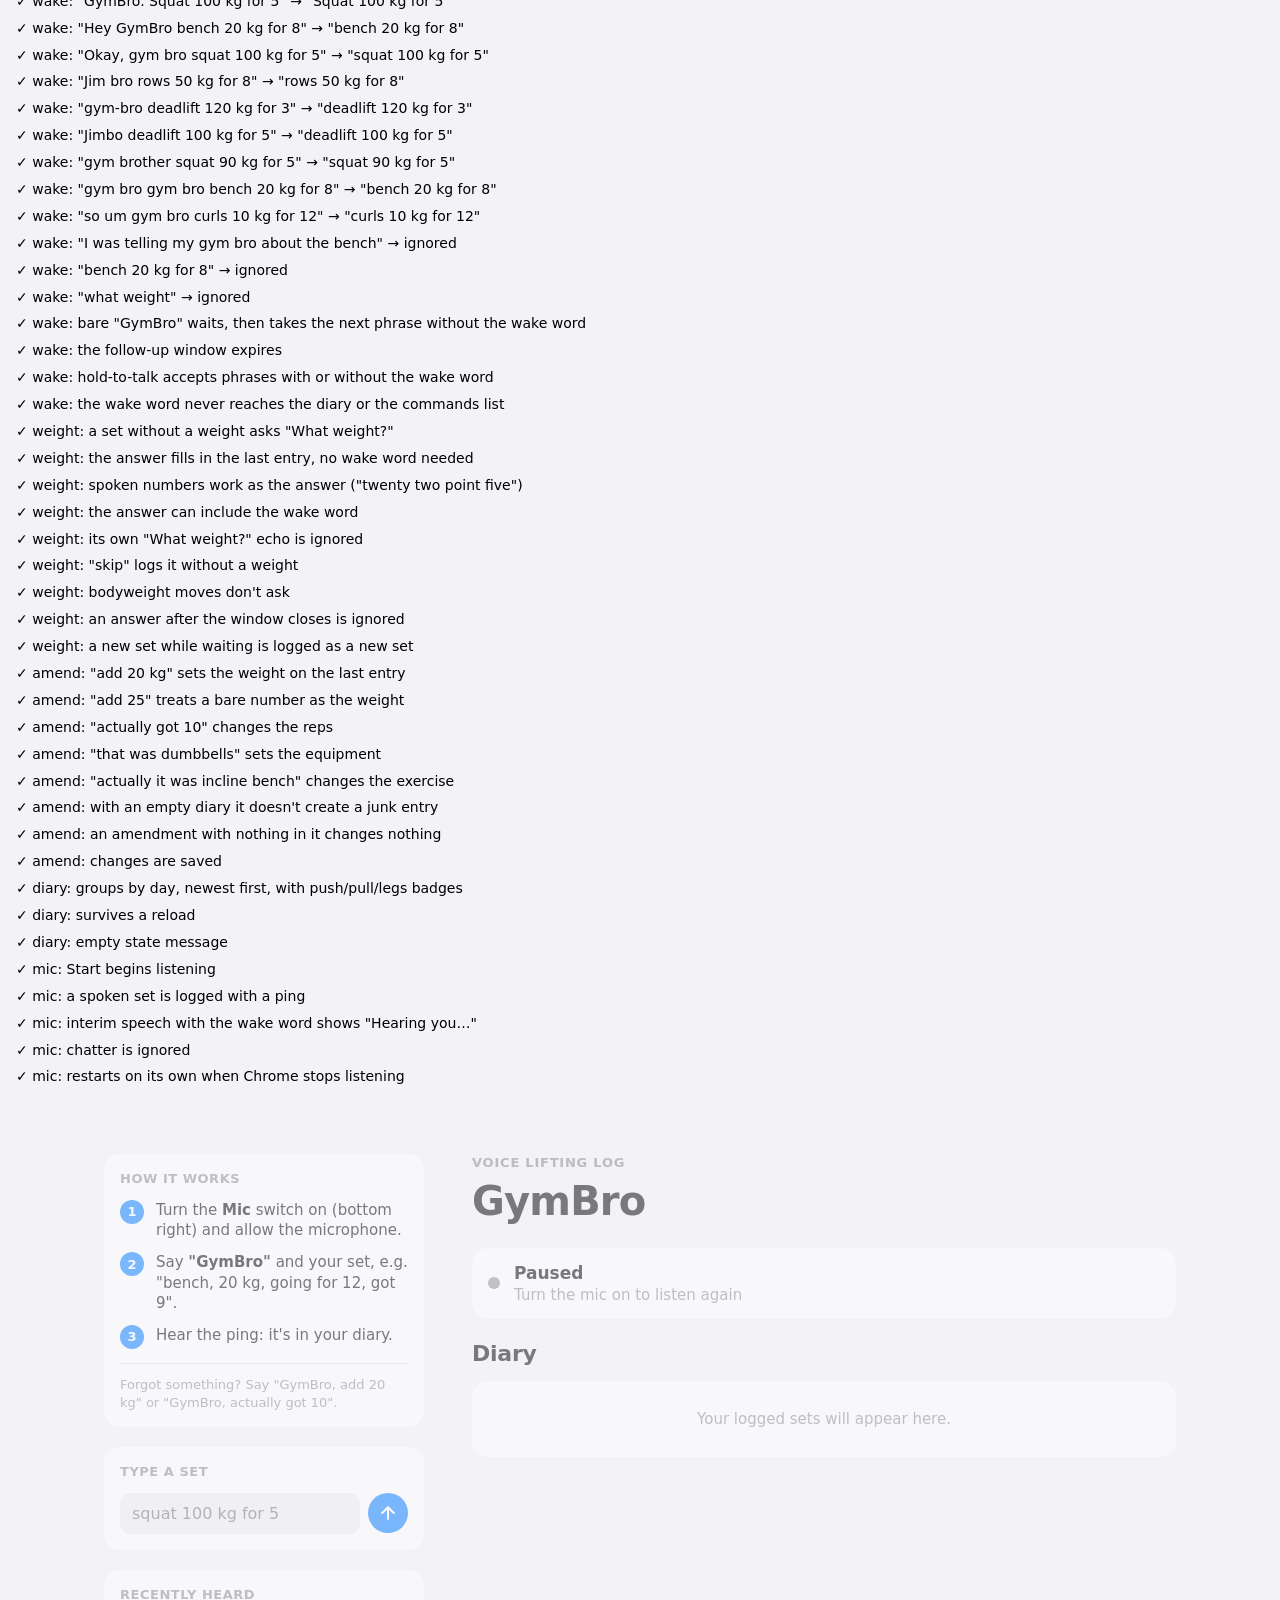
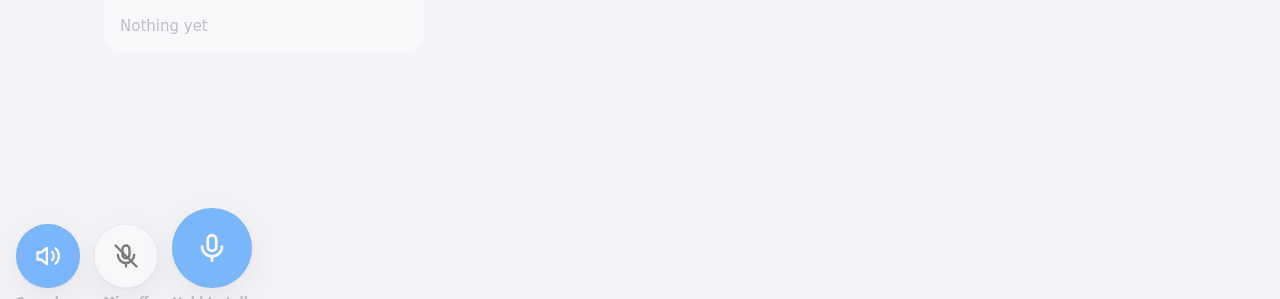
==== commit 117da9b0: "Update tests.html" ====
--- a/tests.html
+++ b/tests.html
@@ -56,7 +56,7 @@
     function ok(cond, label) { if (!cond) throw new Error(label); }
     function has(obj, expected) { for (const [k, v] of Object.entries(expected)) eq(obj?.[k], v, k); }
 
-    let pings = 0, spoken = [];
+    let pings = 0, spoken = [], realSpeak = null;
 
     function reset() {
       diary = []; saveDiary(diary); renderDiary();
@@ -379,8 +379,9 @@
       eq(recognizer.starts, 1);
       eq(wantListening, true);
       eq(document.getElementById("state").textContent, "Listening");
-      eq(document.getElementById("startLabel").textContent, "Stop", "button label");
-      ok(document.getElementById("start").classList.contains("on"), "button shows listening");
+      eq(document.getElementById("startLabel").textContent, "Mic on", "switch label");
+      ok(document.getElementById("start").classList.contains("on"), "switch shows on");
+      eq(document.getElementById("start").getAttribute("aria-checked"), "true", "switch state for screen readers");
     });
     test("mic: a spoken set is logged with a ping", () => {
       reset();
@@ -414,7 +415,8 @@
       document.getElementById("start").click();
       eq(wantListening, false);
       eq(document.getElementById("state").textContent, "Paused");
-      eq(document.getElementById("startLabel").textContent, "Start listening", "button label");
+      eq(document.getElementById("startLabel").textContent, "Mic off", "switch label");
+      eq(document.getElementById("start").getAttribute("aria-checked"), "false", "switch state for screen readers");
       const starts = recognizer.starts;
       await wait(1200);
       eq(recognizer.starts, starts);
@@ -443,6 +445,35 @@
       await wait(1200);
       eq(recognizer.starts, starts);
     });
+    test("sound: the switch turns sound off and on, and is remembered", () => {
+      reset();
+      const btn = document.getElementById("speaker");
+      eq(soundOn, true, "starts on");
+      btn.click();
+      eq(soundOn, false);
+      eq(document.getElementById("speakerLabel").textContent, "Sound off");
+      eq(btn.getAttribute("aria-checked"), "false");
+      eq(localStorage.getItem("gymbro.sound"), "off", "remembered");
+      btn.click();
+      eq(soundOn, true);
+      eq(document.getElementById("speakerLabel").textContent, "Sound on");
+      eq(localStorage.getItem("gymbro.sound"), "on", "remembered");
+    });
+    test("sound: off means no spoken replies", () => {
+      const realSay = window.speechSynthesis.speak.bind(window.speechSynthesis);
+      let said = 0;
+      window.speechSynthesis.speak = () => { said++; };
+      try {
+        soundOn = false; realSpeak("What weight?");
+        eq(said, 0, "silent when off");
+        soundOn = true; realSpeak("What weight?");
+        eq(said, 1, "speaks when on");
+      } finally {
+        window.speechSynthesis.speak = realSay;
+        soundOn = true;
+      }
+    });
+
     test("typed: a typed set doesn't need the wake word", () => {
       reset();
       const input = document.getElementById("typedText"), form = document.getElementById("typed");
@@ -486,6 +517,7 @@
           document.body.append(s);
         });
       }
+      realSpeak = speak;
       ping = () => { pings++; };
       speak = (text) => { spoken.push(text); };
       await run();
--- a/style.css
+++ b/style.css
@@ -56,7 +56,7 @@
 .layout {
   max-width: 1120px;
   margin: 0 auto;
-  padding: calc(12px + env(safe-area-inset-top)) 16px calc(112px + env(safe-area-inset-bottom));
+  padding: calc(12px + env(safe-area-inset-top)) 16px calc(140px + env(safe-area-inset-bottom));
   display: grid;
   gap: 32px;
 }
@@ -156,54 +156,68 @@
 .commands li small { display: block; margin-top: 2px; font-size: 12px; color: var(--text-2); }
 .commands .empty { color: var(--text-2); padding: 0; }
 
-/* ---------- floating buttons, bottom left ---------- */
-
-/* soft fade so the list doesn't collide with the buttons */
+/* ---------- round controls, bottom right (Control Center style) ---------- */
+
+/* soft fade so the list doesn't collide with the controls */
 body::after {
   content: ""; position: fixed; z-index: 5; left: 0; right: 0; bottom: 0; pointer-events: none;
-  height: calc(96px + env(safe-area-inset-bottom));
-  background: linear-gradient(to bottom, transparent, var(--bg) 70%);
+  height: calc(120px + env(safe-area-inset-bottom));
+  background: linear-gradient(to bottom, transparent, var(--bg) 65%);
 }
 
 .dock {
   position: fixed; z-index: 10;
-  left: calc(16px + env(safe-area-inset-left));
-  bottom: calc(16px + env(safe-area-inset-bottom));
-  display: flex; gap: 10px;
-}
-.fab {
-  display: inline-flex; align-items: center; gap: 8px;
-  height: 52px; padding: 0 20px; border: 0; border-radius: 26px;
-  font-size: 17px; font-weight: 600; white-space: nowrap; cursor: pointer;
-  box-shadow: var(--shadow);
+  right: calc(16px + env(safe-area-inset-right));
+  bottom: calc(14px + env(safe-area-inset-bottom));
+  display: flex; align-items: flex-end; gap: 14px;
+}
+.ctl { display: grid; justify-items: center; gap: 6px; }
+.ctl-label { font-size: 12px; font-weight: 600; color: var(--text-2); white-space: nowrap; }
+
+.round {
+  width: 64px; height: 64px; border: 0; border-radius: 50%; padding: 0;
+  display: grid; place-items: center; cursor: pointer;
+  background: var(--glass); color: var(--text);
+  box-shadow: var(--shadow), inset 0 0 0 0.5px var(--sep);
   -webkit-backdrop-filter: saturate(180%) blur(20px); backdrop-filter: saturate(180%) blur(20px);
   touch-action: none; user-select: none; -webkit-user-select: none;
-  transition: transform 0.15s ease, background-color 0.2s ease;
-}
-.fab svg { width: 22px; height: 22px; }
-.fab:active { transform: scale(0.96); }
-.fab:disabled { opacity: 0.4; cursor: default; }
-.fab.primary { background: var(--blue); color: #fff; }
-.fab.primary.on { background: var(--red); animation: glow 1.8s infinite; }
-.fab.secondary { background: var(--glass); color: var(--text); box-shadow: var(--shadow), inset 0 0 0 0.5px var(--sep); }
-.fab.secondary.held { background: var(--green); color: #fff; }
+  transition: transform 0.15s ease, background-color 0.2s ease, color 0.2s ease;
+}
+.round svg { width: 28px; height: 28px; }
+.round:active { transform: scale(0.94); }
+.round:disabled { opacity: 0.4; cursor: default; }
+
+/* switches: off = frosted glass, on = filled */
+.toggle .if-on { display: none; }
+.toggle.on .if-on { display: block; }
+.toggle.on .if-off { display: none; }
+.toggle.on { background: var(--blue); color: #fff; }
+.toggle.mic.on { background: var(--green); animation: glow 1.8s infinite; }
+
+/* hold to talk: the biggest target, under the thumb */
+.round.big { width: 80px; height: 80px; background: var(--blue); color: #fff; }
+.round.big svg { width: 34px; height: 34px; }
+.round.big.held { background: var(--green); transform: scale(1.06); }
+
 @keyframes glow {
-  0%, 100% { box-shadow: var(--shadow), 0 0 0 0 color-mix(in srgb, var(--red) 45%, transparent); }
-  50% { box-shadow: var(--shadow), 0 0 0 8px color-mix(in srgb, var(--red) 0%, transparent); }
-}
-
-/* small phones: tighter dock so both buttons fit */
+  0%, 100% { box-shadow: var(--shadow), 0 0 0 0 color-mix(in srgb, var(--green) 50%, transparent); }
+  50% { box-shadow: var(--shadow), 0 0 0 10px color-mix(in srgb, var(--green) 0%, transparent); }
+}
+
+/* small phones: slightly smaller controls, still well above the 44pt minimum */
 @media (max-width: 400px) {
   .layout { gap: 24px; }
   h1 { font-size: 30px; }
-  .dock { left: calc(12px + env(safe-area-inset-left)); right: calc(12px + env(safe-area-inset-right)); gap: 8px; }
-  .fab { flex: 1; justify-content: center; height: 50px; padding: 0 12px; font-size: 16px; gap: 6px; }
-  .fab svg { width: 20px; height: 20px; }
+  .dock { right: calc(12px + env(safe-area-inset-right)); gap: 12px; }
+  .round { width: 58px; height: 58px; }
+  .round svg { width: 26px; height: 26px; }
+  .round.big { width: 72px; height: 72px; }
+  .round.big svg { width: 32px; height: 32px; }
   .entry { padding: 10px 12px; gap: 10px; }
   .entry + .entry::before { left: 62px; }
   .ico { width: 38px; height: 38px; }
 }
 
 @media (prefers-reduced-motion: reduce) {
-  .status .dot, .fab.primary.on { animation: none; }
-}
+  .status .dot, .toggle.mic.on { animation: none; }
+}
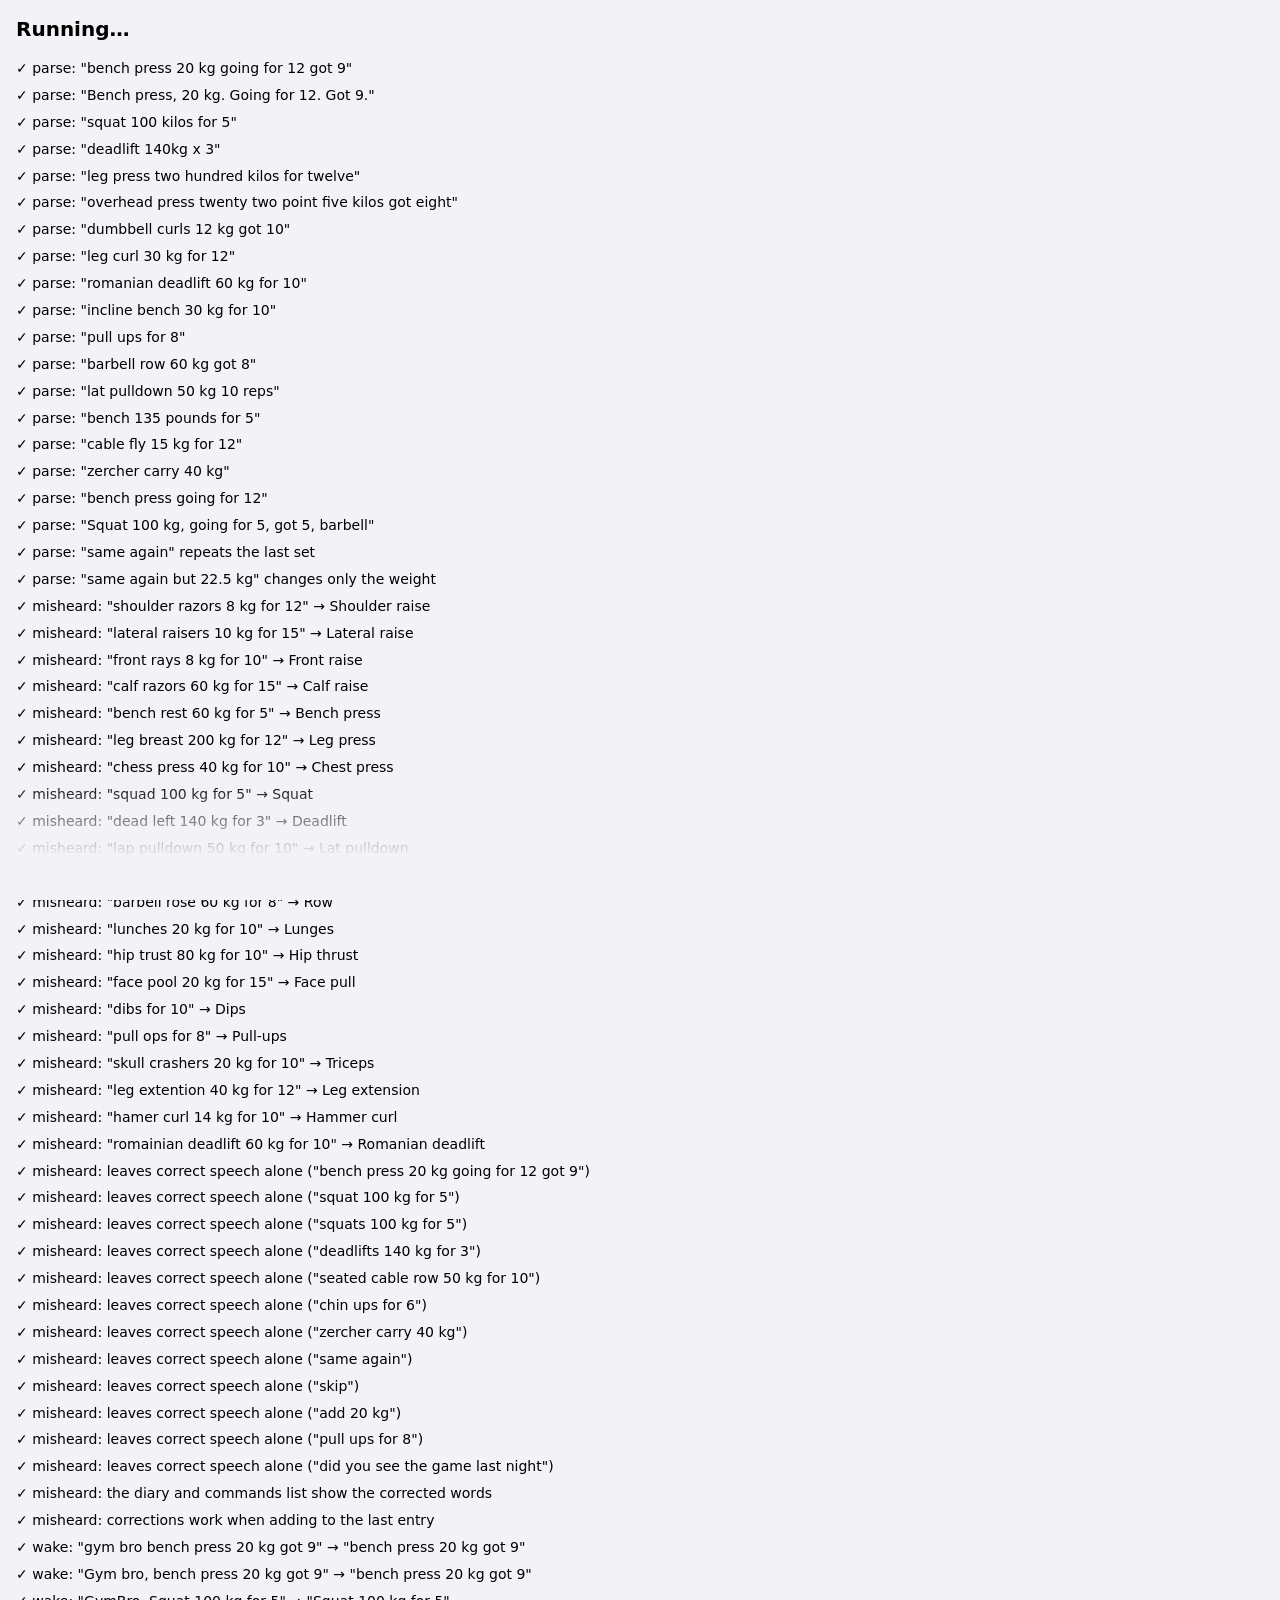
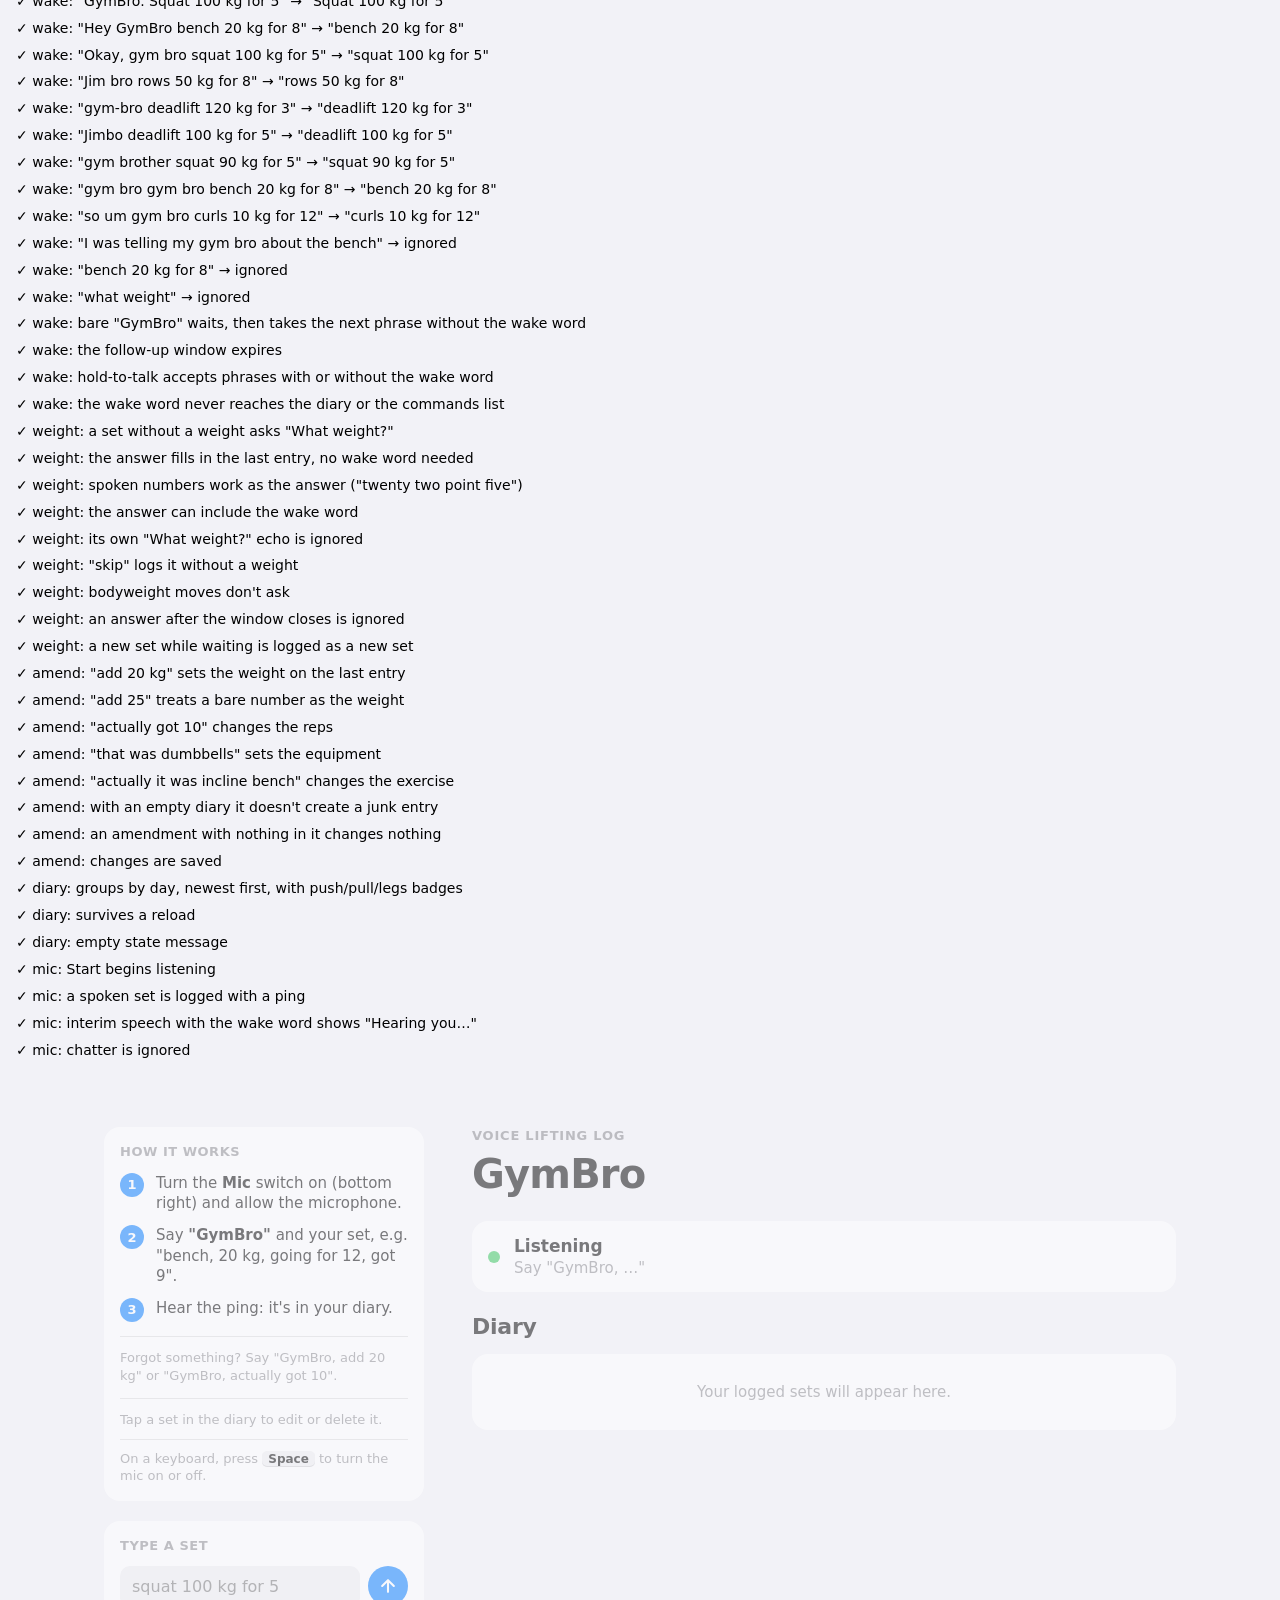
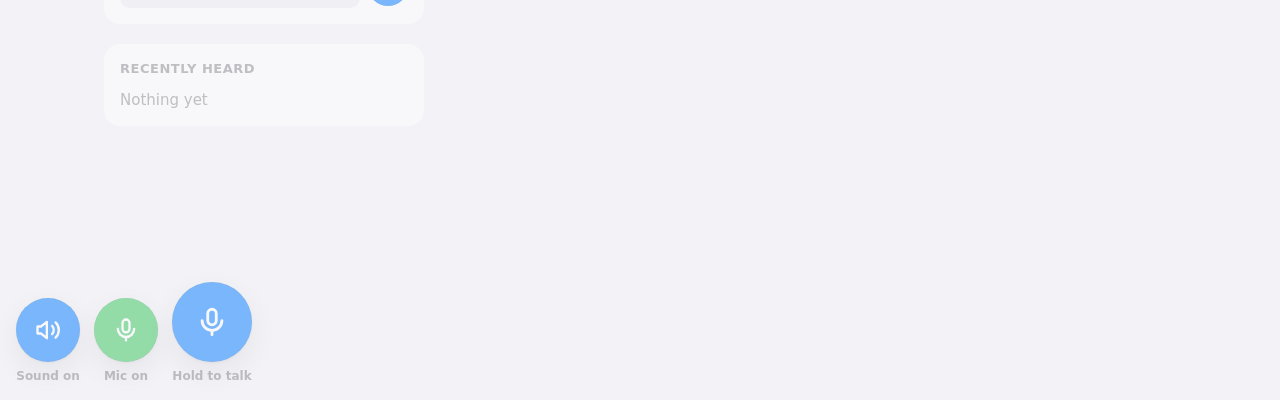
==== commit 5867f9c2: "Update tests.html" ====
--- a/tests.html
+++ b/tests.html
@@ -63,6 +63,8 @@
       pendingWeight = null; awaitingCommandUntil = 0; holdToTalk = false;
       pings = 0; spoken = [];
       document.getElementById("commands").innerHTML = '<li class="empty">Nothing yet</li>';
+      if (document.getElementById("editor").open) document.getElementById("editor").close();
+      document.getElementById("toast").hidden = true;
     }
     const last = () => diary.at(-1);
     const say = (text) => handlePhrase(text, "test");
@@ -474,6 +476,142 @@
       }
     });
 
+    const press = (target, opts = {}) => {
+      const down = new KeyboardEvent("keydown", { code: "Space", key: " ", bubbles: true, cancelable: true, ...opts });
+      target.dispatchEvent(down);
+      target.dispatchEvent(new KeyboardEvent("keyup", { code: "Space", key: " ", bubbles: true, cancelable: true, ...opts }));
+      return down;
+    };
+    // ---------- editing and deleting ----------
+
+    const row = (i = 0) => document.querySelectorAll("#diary .entry")[i];
+    const editor = () => document.getElementById("editor");
+    const setField = (id, value) => { document.getElementById(id).value = value; };
+
+    test("edit: tapping a set opens the editor filled in", () => {
+      reset();
+      say("gym bro bench press 20 kg going for 12 got 9");
+      row().click();
+      ok(editor().open, "sheet open");
+      eq(document.getElementById("fExercise").value, "Bench press");
+      eq(document.getElementById("fWeight").value, "20");
+      eq(document.getElementById("fReps").value, "9");
+      eq(document.getElementById("fTarget").value, "12");
+      editor().close();
+    });
+    test("edit: Save updates the set and keeps it", () => {
+      reset();
+      say("gym bro bench press 20 kg going for 12 got 9");
+      row().click();
+      setField("fWeight", "22.5"); setField("fReps", "10"); setField("fEquipment", "barbell");
+      document.getElementById("editForm").requestSubmit();
+      ok(!editor().open, "sheet closed");
+      has(last(), { exercise: "Bench press", weight: 22.5, reps: 10, target: 12, equipment: "barbell" });
+      eq(loadDiary().at(-1).weight, 22.5, "saved");
+      eq(document.querySelector("#diary .meta").textContent, "22.5 kg · 10 / 12 reps · barbell");
+    });
+    test("edit: renaming the exercise updates its group and icon", () => {
+      reset();
+      say("gym bro bench press 20 kg got 9");
+      row().click();
+      setField("fExercise", "squat");
+      document.getElementById("editForm").requestSubmit();
+      has(last(), { exercise: "Squat", group: "legs", icon: "squat" });
+      eq(document.querySelector("#diary .badge").textContent, "Legs");
+    });
+    test("edit: clearing the weight removes it", () => {
+      reset();
+      say("gym bro bench press 20 kg got 9");
+      row().click();
+      setField("fWeight", "");
+      document.getElementById("editForm").requestSubmit();
+      eq(last().weight, null);
+    });
+    test("edit: Cancel changes nothing", () => {
+      reset();
+      say("gym bro bench press 20 kg got 9");
+      row().click();
+      setField("fWeight", "99");
+      document.getElementById("editCancel").click();
+      ok(!editor().open, "sheet closed");
+      eq(last().weight, 20);
+    });
+    test("delete: bins the set and offers Undo", () => {
+      reset();
+      say("gym bro bench press 20 kg got 9");
+      say("gym bro squat 100 kg for 5");
+      row(1).click(); // the bench press (newest is first)
+      document.getElementById("editDelete").click();
+      ok(!editor().open, "sheet closed");
+      eq(diary.map((e) => e.exercise), ["Squat"]);
+      eq(loadDiary().length, 1, "saved");
+      ok(!document.getElementById("toast").hidden, "undo toast shown");
+      eq(document.getElementById("toastText").textContent, "Deleted Bench press");
+    });
+    test("delete: Undo puts it back where it was", () => {
+      reset();
+      say("gym bro bench press 20 kg got 9");
+      say("gym bro squat 100 kg for 5");
+      row(1).click();
+      document.getElementById("editDelete").click();
+      document.getElementById("toastUndo").click();
+      eq(diary.map((e) => e.exercise), ["Bench press", "Squat"]);
+      eq(loadDiary().length, 2, "saved");
+      ok(document.getElementById("toast").hidden, "toast gone");
+    });
+    test("delete: binning the last set empties the diary", () => {
+      reset();
+      say("gym bro bench press 20 kg got 9");
+      row().click();
+      document.getElementById("editDelete").click();
+      eq(diary.length, 0);
+      eq(document.querySelector("#diary .empty").textContent, "Your logged sets will appear here.");
+      hideToast();
+    });
+    test("edit: Space in the editor doesn't toggle the mic", () => {
+      reset();
+      say("gym bro bench press 20 kg got 9");
+      row().click();
+      const before = wantListening;
+      press(document.getElementById("editCancel"));
+      eq(wantListening, before);
+      editor().close();
+    });
+
+    test("keyboard: Space turns the mic on and off", () => {
+      reset();
+      const before = wantListening;
+      const e = press(document.body);
+      eq(wantListening, !before, "first press");
+      ok(e.defaultPrevented, "page doesn't scroll");
+      press(document.body);
+      eq(wantListening, before, "second press");
+    });
+    test("keyboard: Cmd+Space and Ctrl+Space also work", () => {
+      reset();
+      const before = wantListening;
+      press(document.body, { metaKey: true });
+      eq(wantListening, !before, "Cmd+Space");
+      press(document.body, { ctrlKey: true });
+      eq(wantListening, before, "Ctrl+Space");
+    });
+    test("keyboard: Space while typing a set types a space instead", () => {
+      reset();
+      const before = wantListening;
+      const e = press(document.getElementById("typedText"));
+      eq(wantListening, before);
+      ok(!e.defaultPrevented, "space still types");
+    });
+    test("keyboard: holding Space doesn't flicker the mic", () => {
+      reset();
+      const before = wantListening;
+      document.body.dispatchEvent(new KeyboardEvent("keydown", { code: "Space", bubbles: true, cancelable: true }));
+      for (let i = 0; i < 5; i++) document.body.dispatchEvent(new KeyboardEvent("keydown", { code: "Space", repeat: true, bubbles: true, cancelable: true }));
+      eq(wantListening, !before, "one toggle only");
+      press(document.body);
+      eq(wantListening, before);
+    });
+
     test("typed: a typed set doesn't need the wake word", () => {
       reset();
       const input = document.getElementById("typedText"), form = document.getElementById("typed");
--- a/style.css
+++ b/style.css
@@ -124,6 +124,69 @@
 .ex { font-size: 17px; font-weight: 600; white-space: nowrap; overflow: hidden; text-overflow: ellipsis; }
 .meta { font-size: 15px; color: var(--text-2); white-space: nowrap; overflow: hidden; text-overflow: ellipsis; }
 .entry time { font-size: 15px; color: var(--text-2); font-variant-numeric: tabular-nums; }
+.entry { cursor: pointer; outline: none; transition: background-color 0.15s ease; }
+.entry:hover, .entry:focus-visible { background: var(--fill); }
+.entry:active { background: color-mix(in srgb, var(--fill) 180%, transparent); }
+.chev { display: grid; color: var(--text-2); opacity: 0.6; margin-right: -6px; }
+.chev svg { width: 16px; height: 16px; stroke-width: 2.5; }
+
+/* ---------- edit sheet: slides up from the bottom on phones, centred on bigger screens ---------- */
+
+.sheet {
+  width: min(480px, 100%); max-width: 100%; margin: auto auto 0; padding: 0;
+  border: 0; border-radius: 14px 14px 0 0; background: var(--card); color: var(--text);
+  box-shadow: 0 -10px 40px rgba(0, 0, 0, 0.2);
+}
+.sheet[open] { animation: sheet-up 0.25s ease-out; }
+.sheet::backdrop { background: rgba(0, 0, 0, 0.35); }
+@keyframes sheet-up { from { transform: translateY(40px); opacity: 0; } }
+@media (min-width: 760px) { .sheet { margin: auto; border-radius: 14px; } }
+
+.sheet form { padding: 0 16px calc(16px + env(safe-area-inset-bottom)); }
+.sheet-head {
+  display: grid; grid-template-columns: 1fr auto 1fr; align-items: center;
+  padding: 14px 0; border-bottom: 0.5px solid var(--sep); margin: 0 -16px 8px; padding-left: 16px; padding-right: 16px;
+}
+.sheet-head h2 { margin: 0; font-size: 17px; font-weight: 600; }
+.link { border: 0; background: none; color: var(--blue); font-size: 17px; padding: 6px 0; cursor: pointer; justify-self: start; }
+.link.strong { font-weight: 600; justify-self: end; }
+
+.fields { display: grid; }
+.field {
+  display: flex; align-items: center; justify-content: space-between; gap: 12px;
+  min-height: 48px; font-size: 17px; border-bottom: 0.5px solid var(--sep);
+}
+.field input, .field select {
+  min-width: 0; width: 55%; border: 0; background: none; text-align: right;
+  font-size: 17px; color: var(--text-2); outline: none; padding: 10px 0;
+}
+.field input:focus { color: var(--text); }
+.pair { display: flex; justify-content: flex-end; align-items: center; gap: 6px; width: 55%; }
+.pair input { flex: 1; width: auto; }
+.pair select { flex: none; width: auto; min-width: 3.4em; }
+
+.danger {
+  width: 100%; margin-top: 20px; padding: 14px; border: 0; border-radius: 12px;
+  background: color-mix(in srgb, var(--red) 12%, transparent); color: var(--red);
+  font-size: 17px; font-weight: 600; cursor: pointer;
+}
+
+/* ---------- undo toast ---------- */
+
+.toast {
+  position: fixed; z-index: 20; left: 50%; transform: translateX(-50%);
+  top: calc(16px + env(safe-area-inset-top));
+  display: flex; align-items: center; gap: 16px;
+  padding: 10px 10px 10px 18px; border-radius: 99px;
+  background: var(--glass); color: var(--text); box-shadow: var(--shadow), inset 0 0 0 0.5px var(--sep);
+  -webkit-backdrop-filter: saturate(180%) blur(20px); backdrop-filter: saturate(180%) blur(20px);
+  font-size: 15px; white-space: nowrap;
+}
+.toast[hidden] { display: none; }
+.toast button {
+  border: 0; border-radius: 99px; padding: 6px 14px; cursor: pointer;
+  background: var(--blue); color: #fff; font-size: 15px; font-weight: 600;
+}
 
 /* ---------- sidebar groups ---------- */
 
@@ -137,6 +200,13 @@
   background: var(--blue); color: #fff; font-size: 13px; font-weight: 700;
 }
 .tip { margin: 14px 0 0; padding-top: 12px; border-top: 0.5px solid var(--sep); font-size: 13px; color: var(--text-2); }
+.tip.keys { margin-top: 10px; padding-top: 10px; }
+kbd {
+  font: 600 12px -apple-system, BlinkMacSystemFont, system-ui, sans-serif; color: var(--text);
+  padding: 1px 6px; border-radius: 5px; background: var(--fill); box-shadow: inset 0 -1px 0 var(--sep);
+}
+/* touch-only devices have no keyboard, so hide the hint */
+@media (hover: none) and (pointer: coarse) { .tip.keys { display: none; } }
 
 .typed { display: flex; gap: 8px; }
 .typed input {
